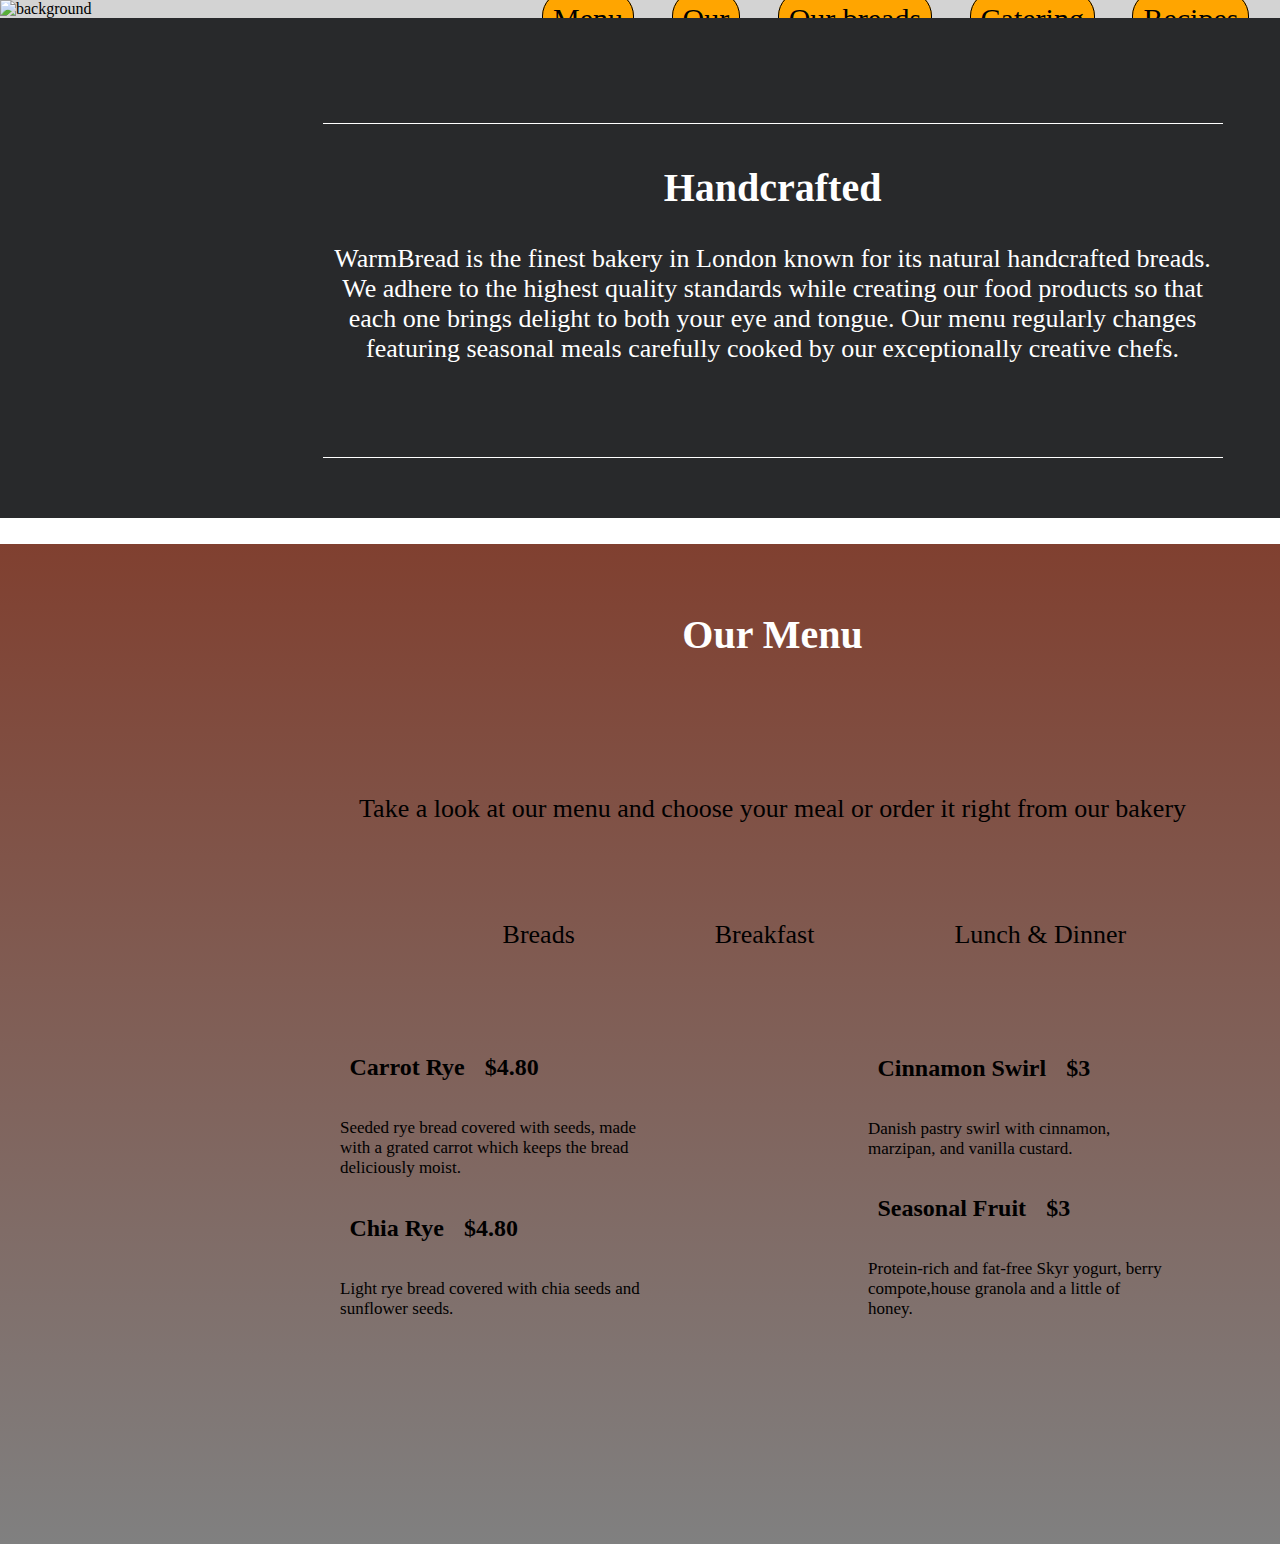
==== index.html @ 3a72ca21 "Add files via upload" ====
<!DOCTYPE html>
<html lang="en">

<head>
	<meta charset="UTF-8">
	<meta name="viewport" content="width=device-width, initial-scale=1.0">
	<link rel="stylesheet" href="css/style.css">
	<title>Интернет-магазин</title>
</head>

<body>
	<header class="header">
		<img src="img/kitchen.jpg" alt="background">
		<nav class="main-menu">
			<div class="block-logo">
				<img src="img/bread.png" alt="logo" class="logo">
				<h1>Bread</h1>
			</div>
			<ul>
				<li><a href="">Menu</a></li>
				<li><a href="">Our</a></li>
				<li><a href="">Our breads</a></li>
				<li><a href="">Catering</a></li>
				<li><a href="">Recipes</a></li>
				<li><a href="">Contact US</a></li>
			</ul>
		</nav>
		<div class="head">
			<p>We Are an Artisan Bakery</p>
			<p class="block-x">We are based in Bermondsey and supply independent cafes and restaurants across London.
			</p>
		</div>
	</header>
	<div class=content>
		<h1>Handcrafted</h1>
		<p>WarmBread is the finest bakery in London known for its natural handcrafted breads. We adhere to the highest
			quality standards while creating our food products so that each one brings delight to both your eye and
			tongue. Our menu regularly changes featuring seasonal meals carefully cooked by our exceptionally creative
			chefs.</p>
	</div>
	<div class="sale">
		<h1>Our Menu</h1>
		<p>Take a look at our menu and choose your meal or order it right from our bakery</p>
		<ul>
			<li>
				<div class="active">Breads</div>
			</li>
			<li>Breakfast</li>
			<li>Lunch & Dinner</li>
		</ul>
		<div class="price">
			<div class="block-1">
				<h2>Carrot Rye<span>$4.80</span></h2>
				<p>Seeded rye bread covered with seeds, made with a grated carrot which keeps the bread deliciously
					moist.</p>
			</div>
			<div class=block-1>
				<h2>Chia Rye<span>$4.80</span></h2>
				<p>Light rye bread covered with chia seeds and sunflower seeds.</p>
			</div>
			<div class="block-2">
				<h2>Cinnamon Swirl<span>$3</span></h2>
				<p>Danish pastry swirl with cinnamon, marzipan, and vanilla custard.</p>
			</div>
			<div class=block-2>
				<h2>Seasonal Fruit<span>$3</span></h2>
				<p>Protein-rich and fat-free Skyr yogurt, berry compote,house granola and a little of honey.</p>
			</div>
		</div>
	</div>


</body>

</html>
---- css/style.css ----
body {
	margin: 0px;
}

.header {
	background-color: lightgray;
	position: relative;
}

.main-menu ul {
	list-style: none;
	margin: auto;
	position: absolute;
	padding: 0;
	margin: 0;
	top: 10%;
	right: 0;
	width: 100%;
	left: 40%;
	height: 400px;
	bottom: 50%;
	font-size: 30px;
}

.main-menu ul li {
	display: inline;
	margin-left: 30px;
}

a {
	border-radius: 25px;
	border: 1px solid black;
	text-decoration: none;
	color: black;
	padding: 10px;
	background-color: orange;
}

a:hover {
	background-color: white;
	color: black;
	transition-duration: 0.2s;
	transition-delay: 0.2s;
}

img .header {
	position: absolute;
	width: 100%;
	right: 0%;
}

.logo {
	position: absolute;
	right: 0;
	top: 4%;
	left: 5%;
	bottom: 0;
	width: 150px;
	height: 150px;
}

.header h1 {
	position: absolute;
	right: 0;
	top: 5%;
	left: 20%;
	bottom: 0;
	font-size: 50px;
	color: black;
}

.head {
	position: absolute;
	right: 0;
	top: 25%;
	left: 28%;
	bottom: 0;
	font-size: 100px;
	width: 800px;
	text-align: center;
}

.block-x {
	position: absolute;
	right: 0;
	top: 50%;
	left: 0%;
	bottom: 0;
	font-size: 40px;
	width: 800px;
	text-align: center;
}

.content {
	position: relative;
	background-color: #28292B;
	width: 105%;
	height: 500px;
	color: white;

}

.content p {
	position: absolute;
	width: 900px;
	left: 24%;
	top: 40%;
	text-align: center;
	font-size: 26px;
	visibility: unset;
}

.content h1 {
	position: absolute;
	width: 900px;
	left: 24%;
	top: 9%;
	right: 0;
	bottom: 0;
	text-align: center;
	font-size: 40px;
	color: white;
	border: 1px solid white;
	border-left: none;
	border-right: none;
	padding: 40px 0;
	margin: 60px 0;
}

.sale {
	position: relative;
	background-color: #cccccc;
	background-image: linear-gradient(#804030, #808080);
	width: 105%;
	height: 1000px;
}

.sale h1 {
	position: absolute;
	width: 900px;
	left: 24%;
	top: 0;
	right: 0;
	bottom: 0;
	text-align: center;
	font-size: 40px;
	color: white;
	padding: 40px 0;
}

.sale p {
	position: relative;
	width: 900px;
	left: 24%;
	top: 25%;
	text-align: center;
	font-size: 26px;
	visibility: unset;
}

.sale ul {
	position: relative;
	margin: 0 110px;
	left: 24%;
	top: 25%;
	text-align: center;
	display: inline-flex;
	font-size: 26px;
	list-style: none;
	padding: 0;
}

.sale ul li {
	display: inline;
	margin: 70px;
}

.price {
	display: block;
	position: absolute;
	width: 440px;
	top: 49%;
	left: 26%;
	right: 0;
	bottom: 0;
}

li .active:hover~.price {
	display: block;
}

.price h2 {
	font-size: 24px;
	text-align: justify;
	display: inline-flex;
	width: 500px;
}

.price p {
	font-size: 17px;
	width: 300px;
	margin-left: -115px;
	top: 0;
	text-align: left;
}

span {
	margin-left: 20px;
}

.block-2 {
	position: relative;
	top: -59%;
	left: 120%;
}
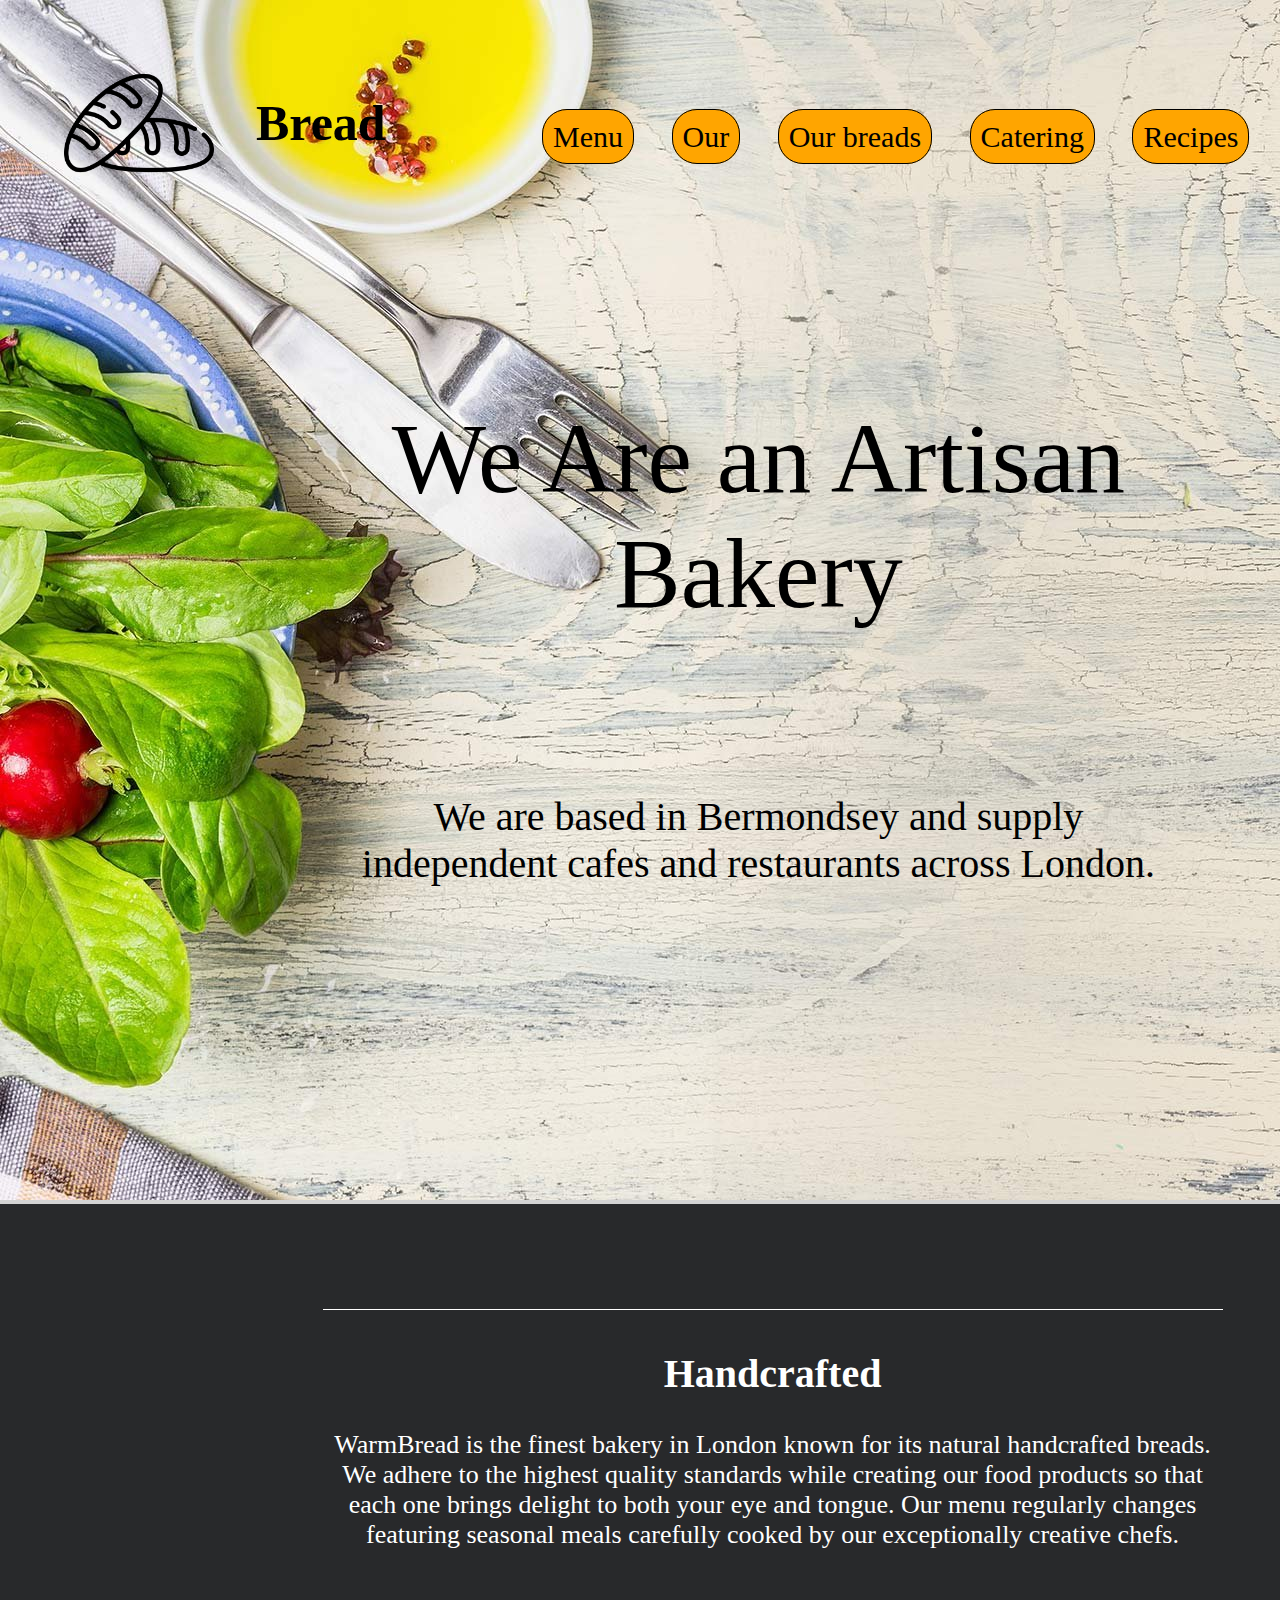
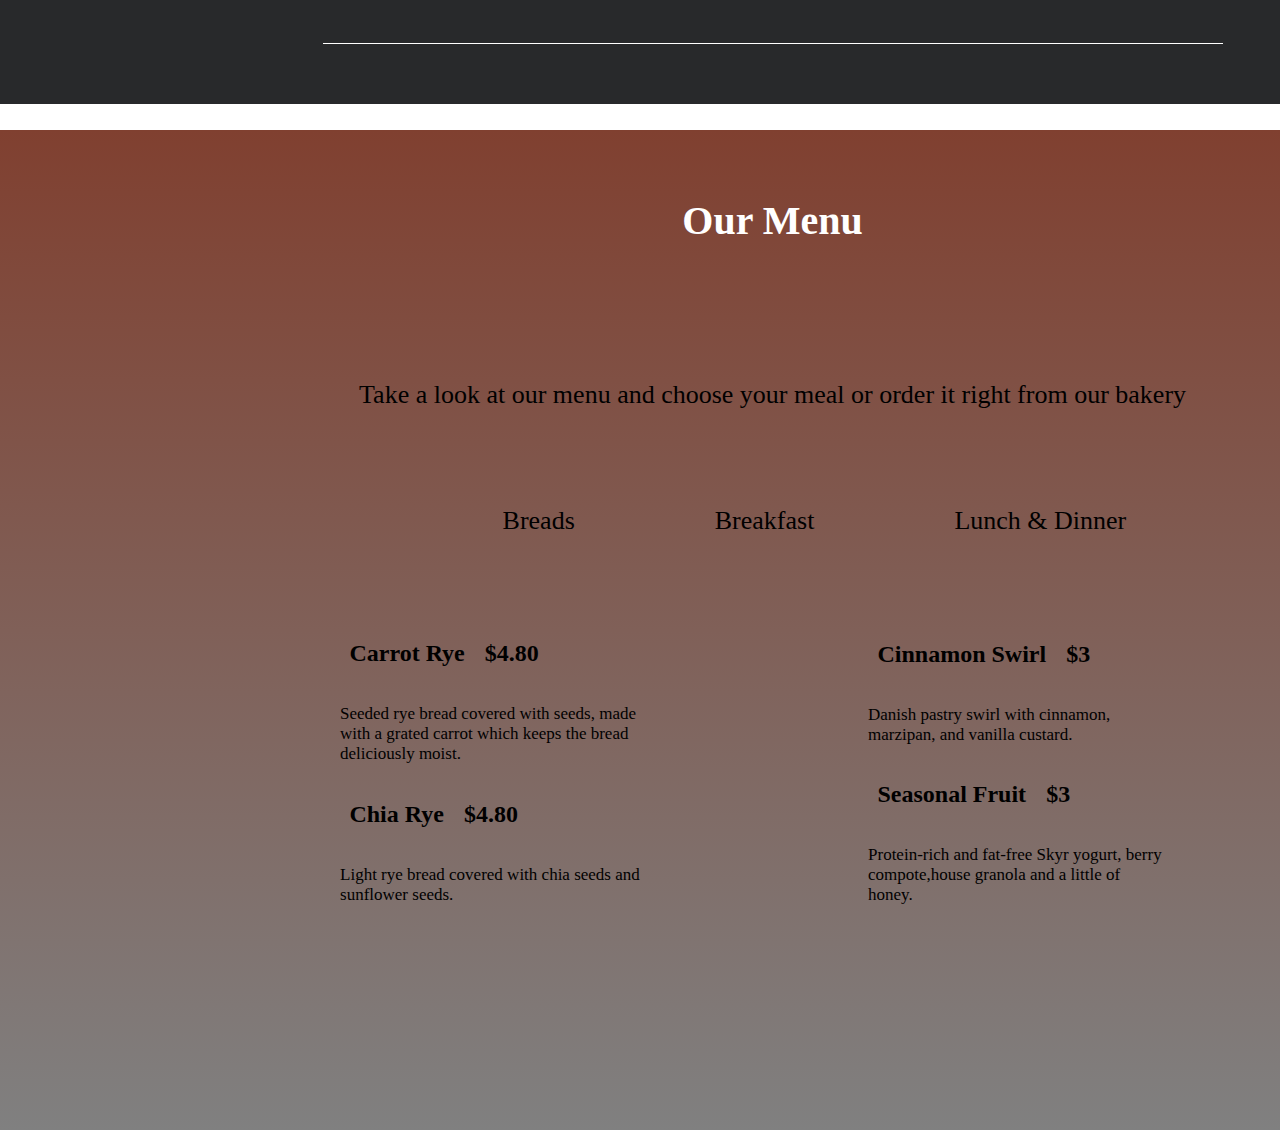
==== commit 4b830def: "Update index.html" ====
--- a/index.html
+++ b/index.html
@@ -10,7 +10,7 @@
 
 <body>
 	<header class="header">
-		<img src="img/kitchen.jpg" alt="background">
+		<img src="img/Kitchen.jpg" alt="background">
 		<nav class="main-menu">
 			<div class="block-logo">
 				<img src="img/bread.png" alt="logo" class="logo">
@@ -72,4 +72,4 @@
 
 </body>
 
-</html>+</html>
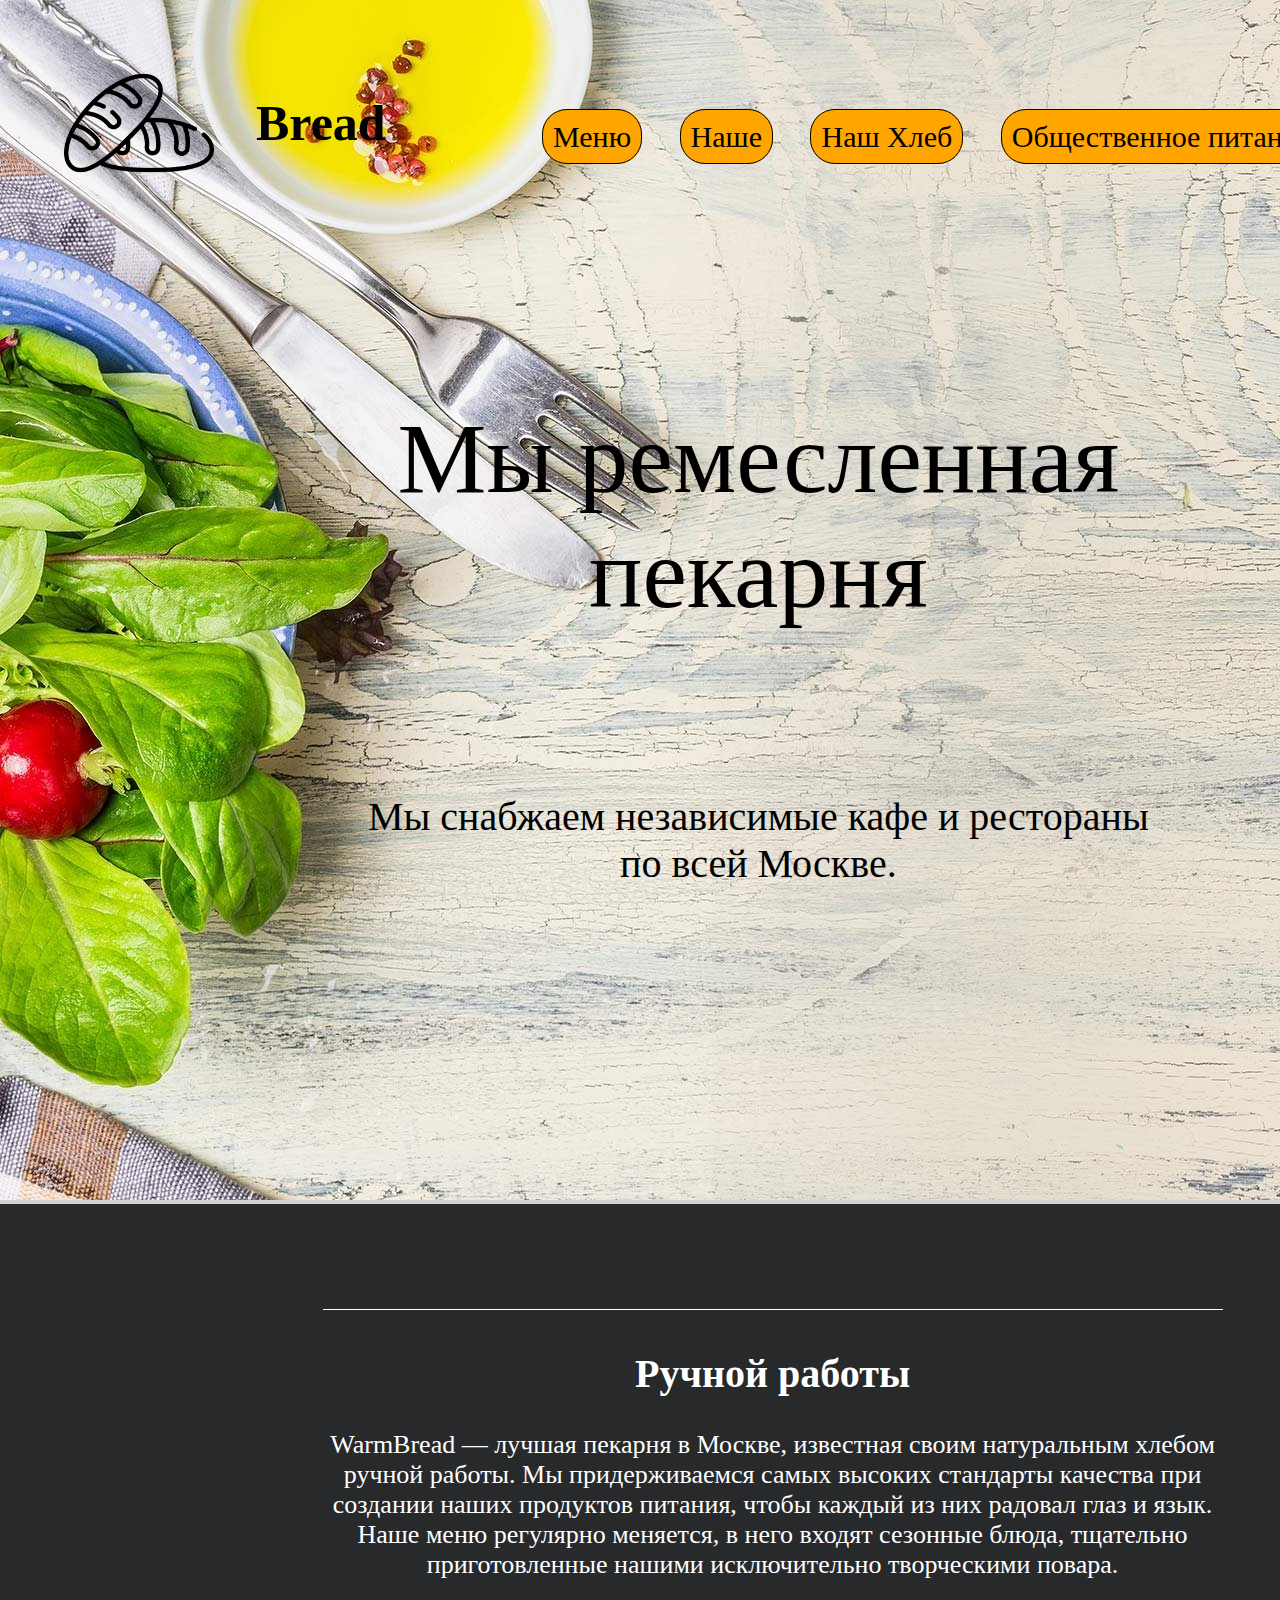
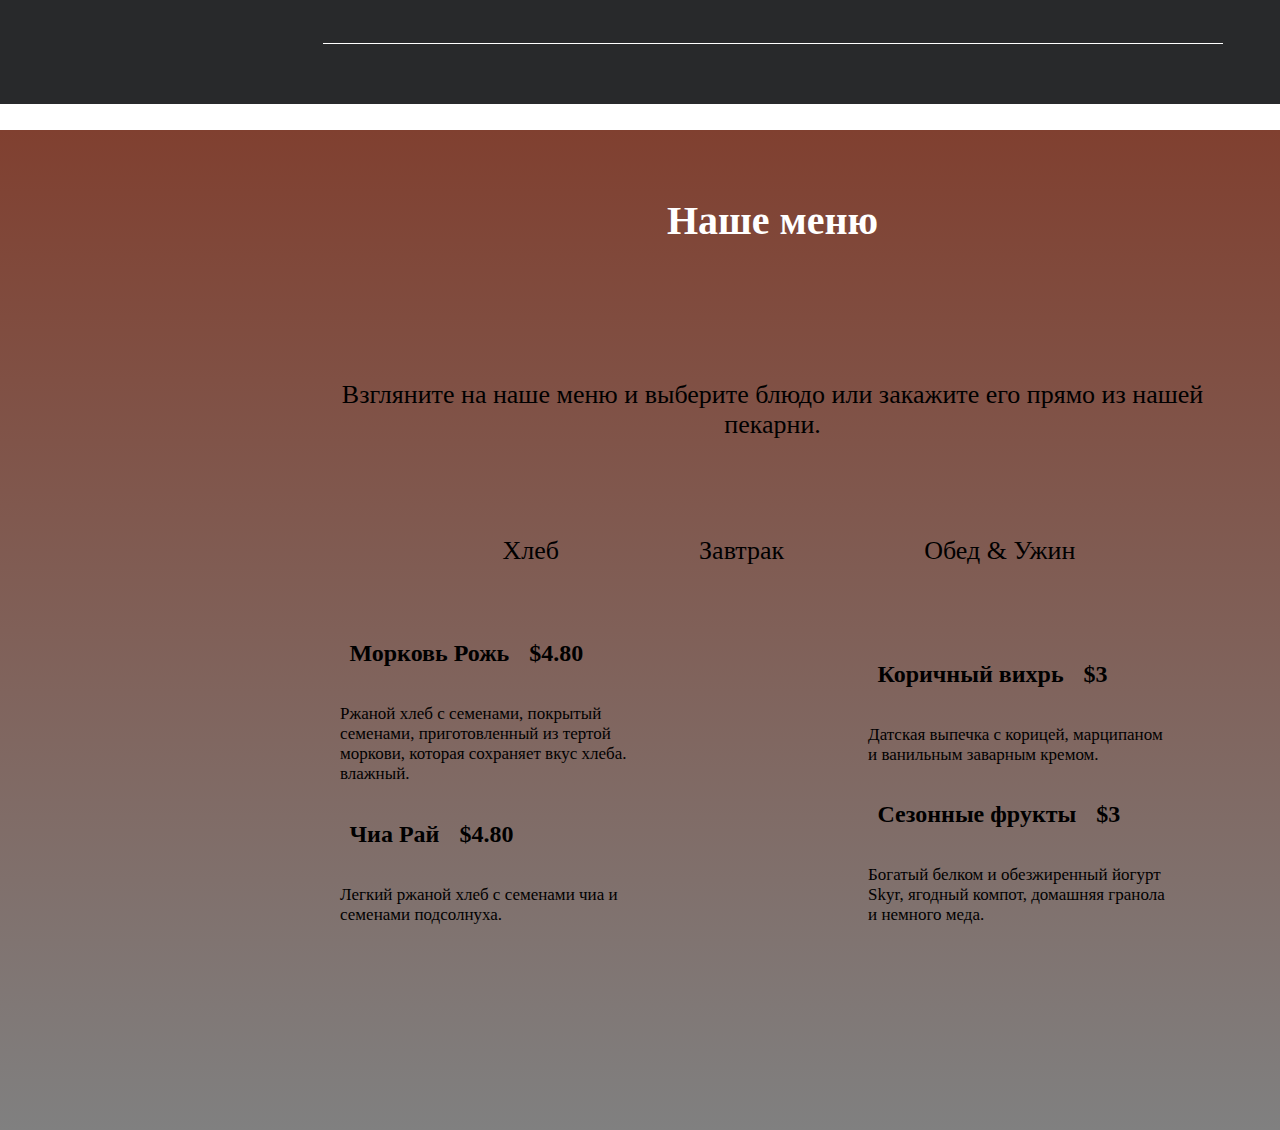
==== commit 4fc4eff9: "Update index.html" ====
--- a/index.html
+++ b/index.html
@@ -17,54 +17,54 @@
 				<h1>Bread</h1>
 			</div>
 			<ul>
-				<li><a href="">Menu</a></li>
-				<li><a href="">Our</a></li>
-				<li><a href="">Our breads</a></li>
-				<li><a href="">Catering</a></li>
-				<li><a href="">Recipes</a></li>
-				<li><a href="">Contact US</a></li>
+				<li><a href="">Меню</a></li>
+				<li><a href="">Наше</a></li>
+				<li><a href="">Наш Хлеб</a></li>
+				<li><a href="">Общественное питание</a></li>
+				<li><a href="">Рецепты</a></li>
+				<li><a href="">Связь с нами</a></li>
 			</ul>
 		</nav>
 		<div class="head">
-			<p>We Are an Artisan Bakery</p>
-			<p class="block-x">We are based in Bermondsey and supply independent cafes and restaurants across London.
+			<p>Мы ремесленная пекарня</p>
+			<p class="block-x">Мы снабжаем независимые кафе и рестораны по всей Москве.
 			</p>
 		</div>
 	</header>
 	<div class=content>
-		<h1>Handcrafted</h1>
-		<p>WarmBread is the finest bakery in London known for its natural handcrafted breads. We adhere to the highest
-			quality standards while creating our food products so that each one brings delight to both your eye and
-			tongue. Our menu regularly changes featuring seasonal meals carefully cooked by our exceptionally creative
-			chefs.</p>
+		<h1>Ручной работы</h1>
+		<p>WarmBread — лучшая пекарня в Москве, известная своим натуральным хлебом ручной работы. Мы придерживаемся самых высоких
+стандарты качества при создании наших продуктов питания, чтобы каждый из них радовал глаз и
+язык. Наше меню регулярно меняется, в него входят сезонные блюда, тщательно приготовленные нашими исключительно творческими
+повара.</p>
 	</div>
 	<div class="sale">
-		<h1>Our Menu</h1>
-		<p>Take a look at our menu and choose your meal or order it right from our bakery</p>
+		<h1>Наше меню</h1>
+		<p>Взгляните на наше меню и выберите блюдо или закажите его прямо из нашей пекарни.</p>
 		<ul>
 			<li>
-				<div class="active">Breads</div>
+				<div class="active">Хлеб</div>
 			</li>
-			<li>Breakfast</li>
-			<li>Lunch & Dinner</li>
+			<li>Завтрак</li>
+			<li>Обед & Ужин</li>
 		</ul>
 		<div class="price">
 			<div class="block-1">
-				<h2>Carrot Rye<span>$4.80</span></h2>
-				<p>Seeded rye bread covered with seeds, made with a grated carrot which keeps the bread deliciously
-					moist.</p>
+				<h2>Морковь Рожь<span>$4.80</span></h2>
+				<p>Ржаной хлеб с семенами, покрытый семенами, приготовленный из тертой моркови, которая сохраняет вкус хлеба.
+влажный.</p>
 			</div>
 			<div class=block-1>
-				<h2>Chia Rye<span>$4.80</span></h2>
-				<p>Light rye bread covered with chia seeds and sunflower seeds.</p>
+				<h2>Чиа Рай<span>$4.80</span></h2>
+				<p>Легкий ржаной хлеб с семенами чиа и семенами подсолнуха.</p>
 			</div>
 			<div class="block-2">
-				<h2>Cinnamon Swirl<span>$3</span></h2>
-				<p>Danish pastry swirl with cinnamon, marzipan, and vanilla custard.</p>
+				<h2>Коричный вихрь<span>$3</span></h2>
+				<p>Датская выпечка с корицей, марципаном и ванильным заварным кремом.</p>
 			</div>
 			<div class=block-2>
-				<h2>Seasonal Fruit<span>$3</span></h2>
-				<p>Protein-rich and fat-free Skyr yogurt, berry compote,house granola and a little of honey.</p>
+				<h2>Сезонные фрукты<span>$3</span></h2>
+				<p>Богатый белком и обезжиренный йогурт Skyr, ягодный компот, домашняя гранола и немного меда.</p>
 			</div>
 		</div>
 	</div>
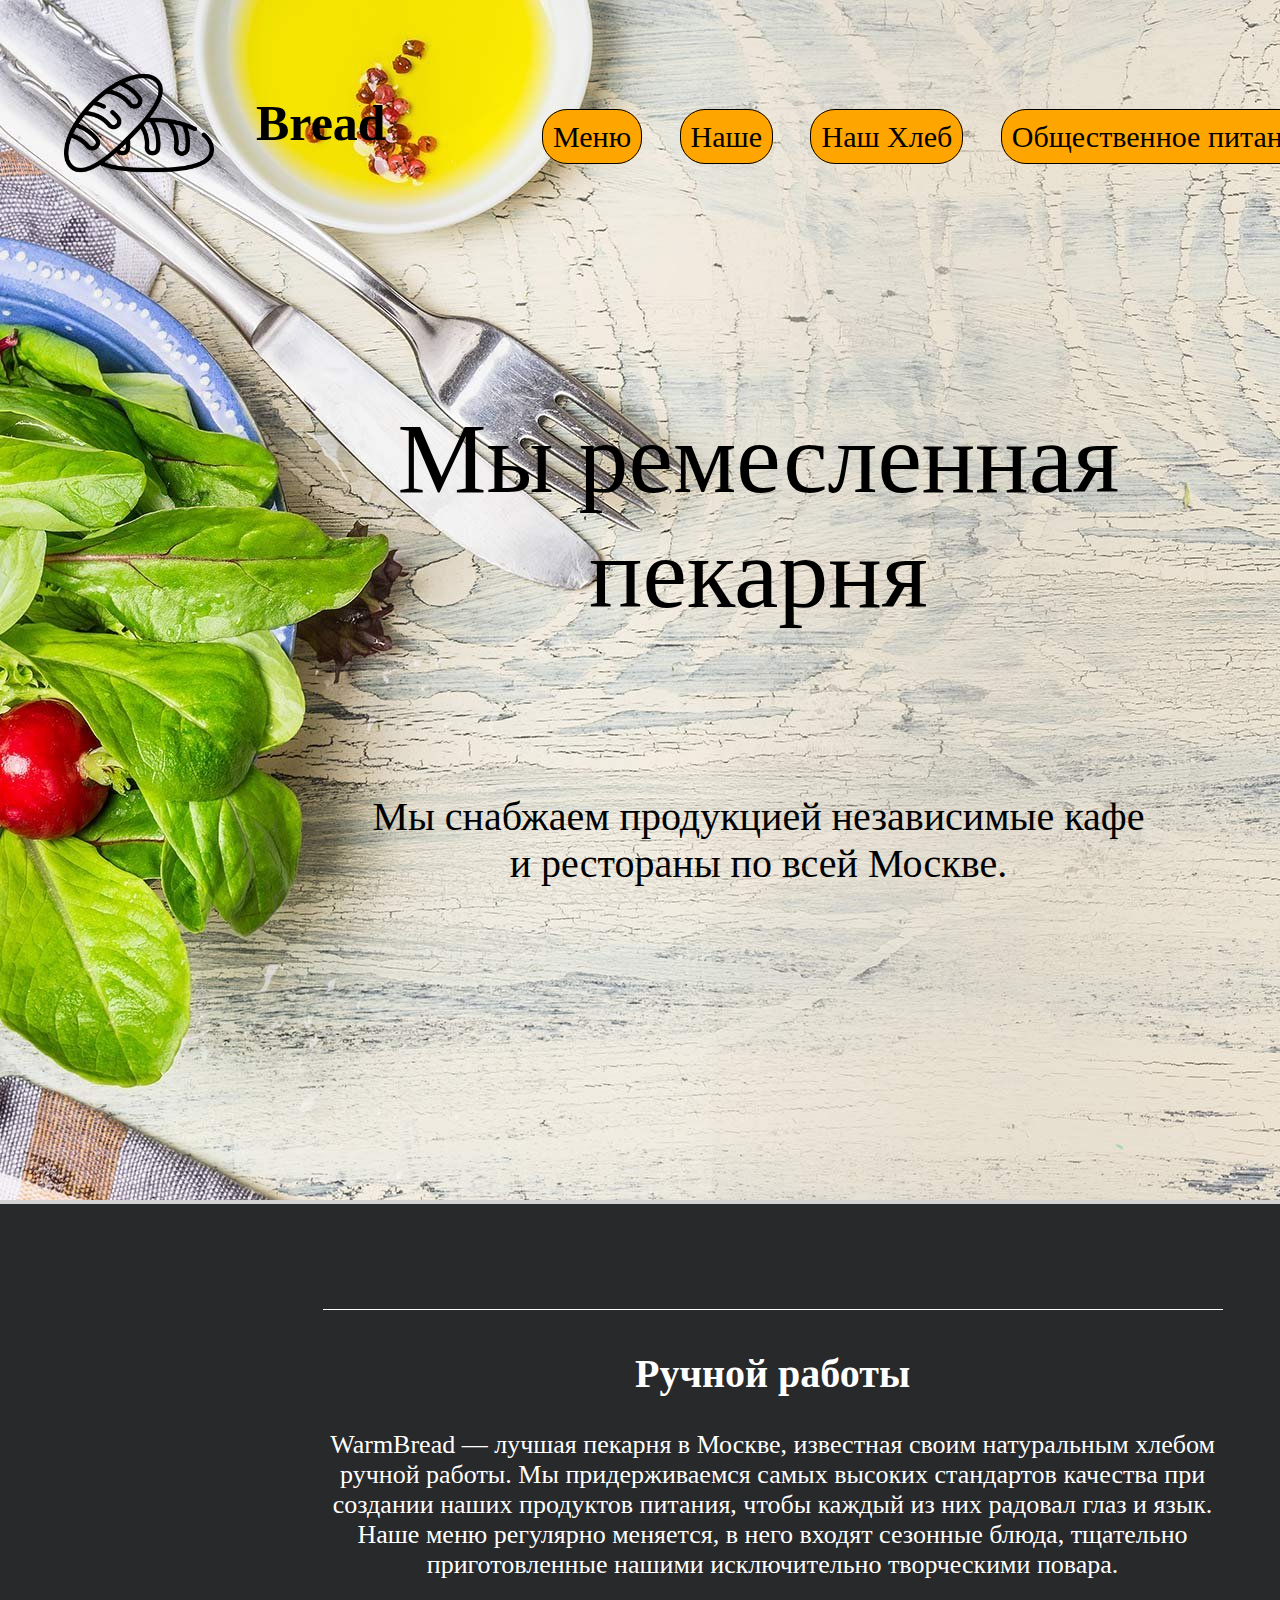
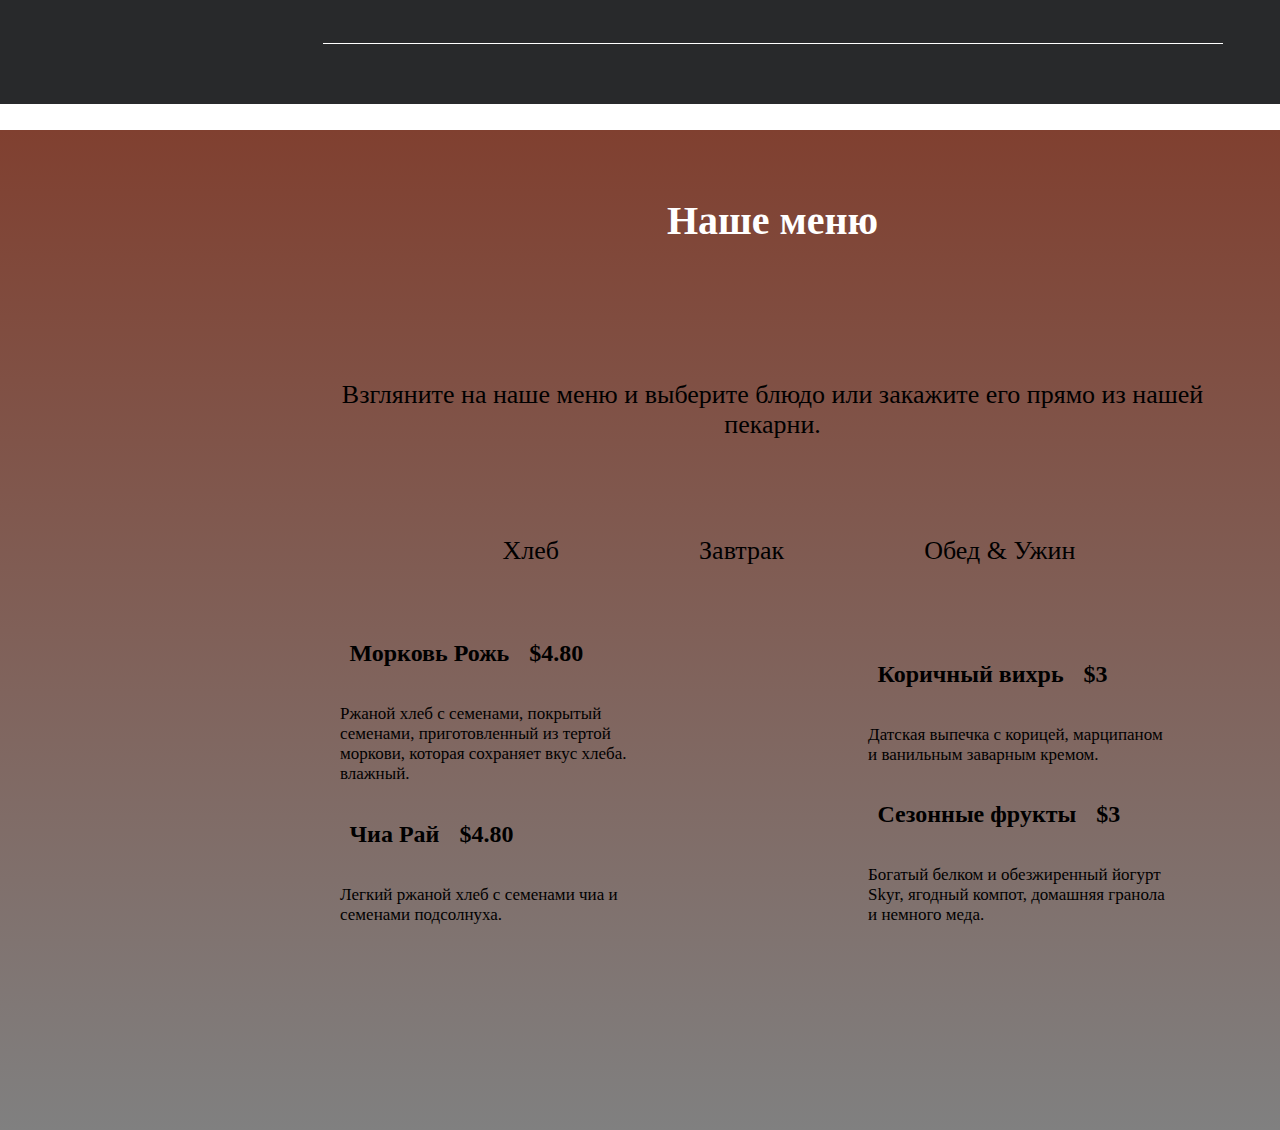
==== commit 4faed126: "Update index.html" ====
--- a/index.html
+++ b/index.html
@@ -27,14 +27,14 @@
 		</nav>
 		<div class="head">
 			<p>Мы ремесленная пекарня</p>
-			<p class="block-x">Мы снабжаем независимые кафе и рестораны по всей Москве.
+			<p class="block-x">Мы снабжаем продукцией независимые кафе и рестораны по всей Москве.
 			</p>
 		</div>
 	</header>
 	<div class=content>
 		<h1>Ручной работы</h1>
 		<p>WarmBread — лучшая пекарня в Москве, известная своим натуральным хлебом ручной работы. Мы придерживаемся самых высоких
-стандарты качества при создании наших продуктов питания, чтобы каждый из них радовал глаз и
+стандартов качества при создании наших продуктов питания, чтобы каждый из них радовал глаз и
 язык. Наше меню регулярно меняется, в него входят сезонные блюда, тщательно приготовленные нашими исключительно творческими
 повара.</p>
 	</div>
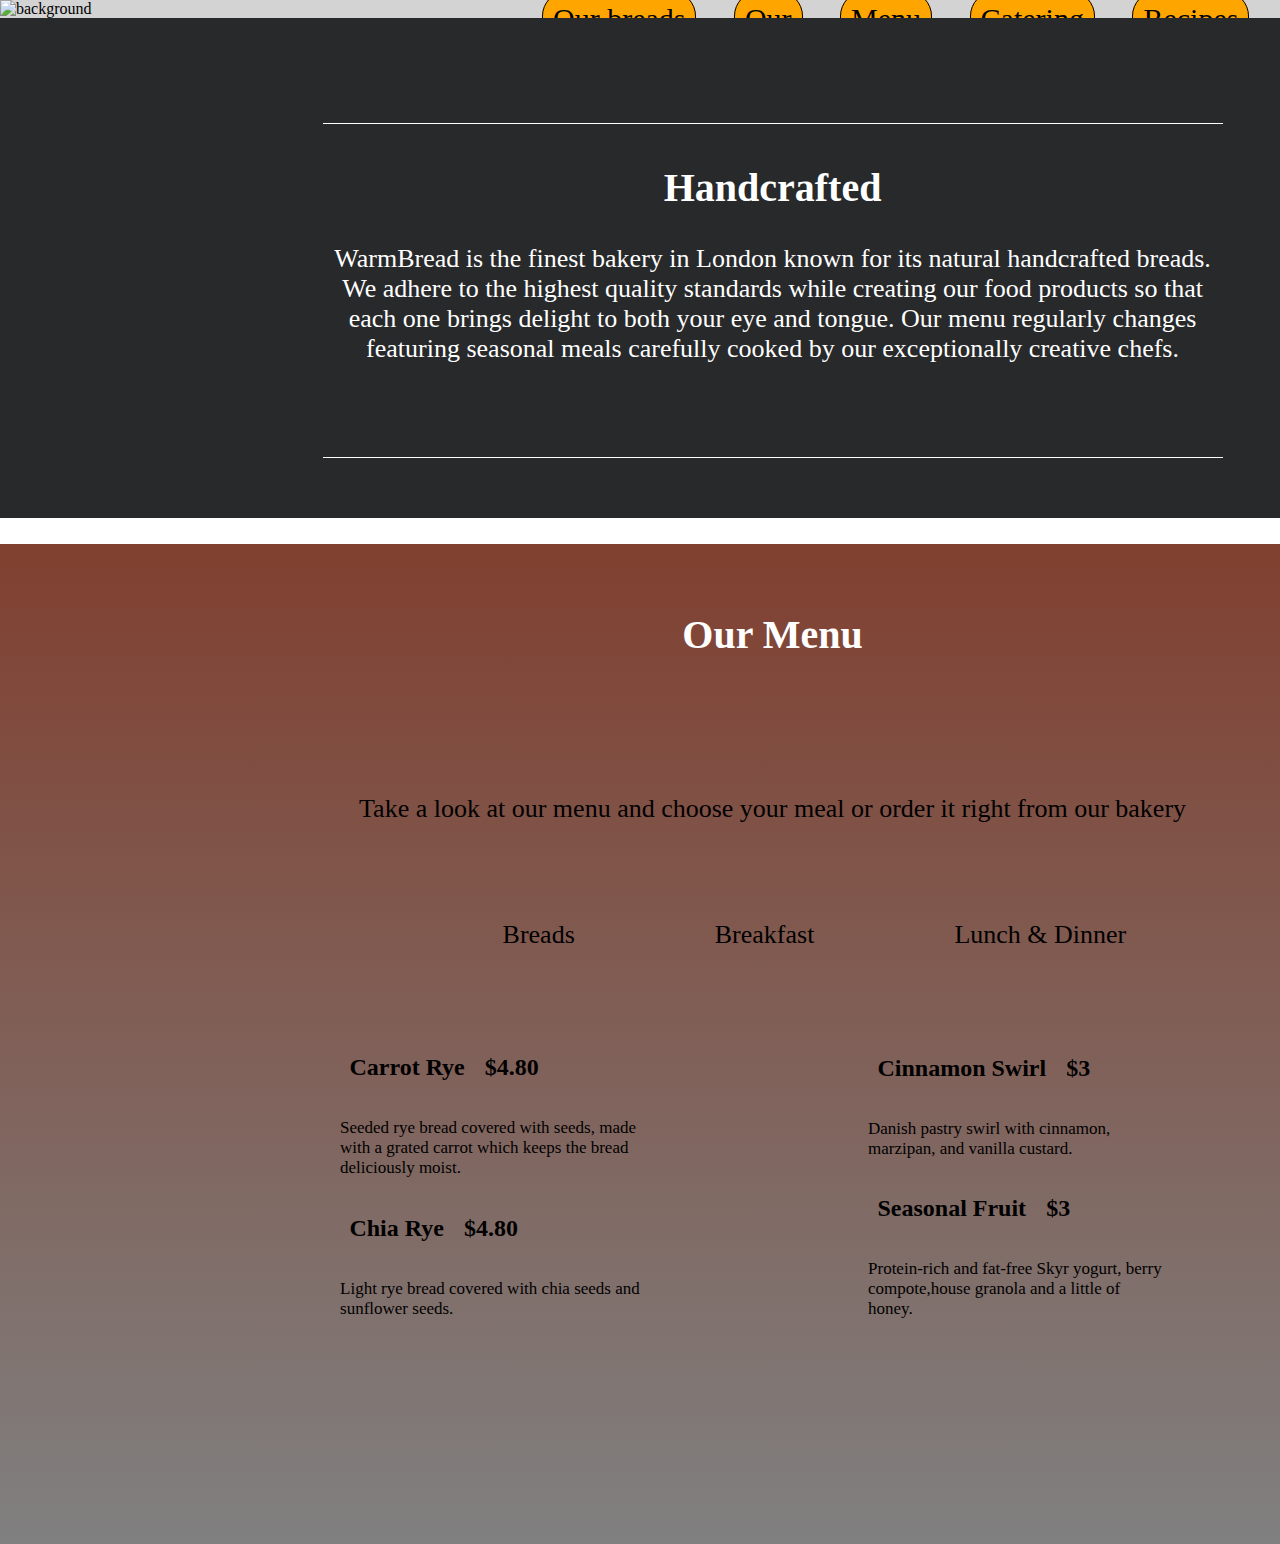
==== commit 9ca057d7: "Update index.html" ====
--- a/index.html
+++ b/index.html
@@ -10,61 +10,61 @@
 
 <body>
 	<header class="header">
-		<img src="img/Kitchen.jpg" alt="background">
+		<img class="head_img" src="img/kitchen.jpg" alt="background">
 		<nav class="main-menu">
 			<div class="block-logo">
 				<img src="img/bread.png" alt="logo" class="logo">
 				<h1>Bread</h1>
 			</div>
 			<ul>
-				<li><a href="">Меню</a></li>
-				<li><a href="">Наше</a></li>
-				<li><a href="">Наш Хлеб</a></li>
-				<li><a href="">Общественное питание</a></li>
-				<li><a href="">Рецепты</a></li>
-				<li><a href="">Связь с нами</a></li>
+				<li><a href="menu.html">Our breads</a></li>
+				<li><a href="">Our</a></li>
+				<li><a href="">Menu</a></li>
+				<li><a href="">Catering</a></li>
+				<li><a href="">Recipes</a></li>
+				<li><a href="">Contact US</a></li>
 			</ul>
 		</nav>
 		<div class="head">
-			<p>Мы ремесленная пекарня</p>
-			<p class="block-x">Мы снабжаем продукцией независимые кафе и рестораны по всей Москве.
+			<p>We Are an Artisan Bakery</p>
+			<p class="block-x">We are based in Bermondsey and supply independent cafes and restaurants across London.
 			</p>
 		</div>
 	</header>
 	<div class=content>
-		<h1>Ручной работы</h1>
-		<p>WarmBread — лучшая пекарня в Москве, известная своим натуральным хлебом ручной работы. Мы придерживаемся самых высоких
-стандартов качества при создании наших продуктов питания, чтобы каждый из них радовал глаз и
-язык. Наше меню регулярно меняется, в него входят сезонные блюда, тщательно приготовленные нашими исключительно творческими
-повара.</p>
+		<h1>Handcrafted</h1>
+		<p>WarmBread is the finest bakery in London known for its natural handcrafted breads. We adhere to the highest
+			quality standards while creating our food products so that each one brings delight to both your eye and
+			tongue. Our menu regularly changes featuring seasonal meals carefully cooked by our exceptionally creative
+			chefs.</p>
 	</div>
 	<div class="sale">
-		<h1>Наше меню</h1>
-		<p>Взгляните на наше меню и выберите блюдо или закажите его прямо из нашей пекарни.</p>
+		<h1>Our Menu</h1>
+		<p>Take a look at our menu and choose your meal or order it right from our bakery</p>
 		<ul>
 			<li>
-				<div class="active">Хлеб</div>
+				<div class="active">Breads</div>
 			</li>
-			<li>Завтрак</li>
-			<li>Обед & Ужин</li>
+			<li>Breakfast</li>
+			<li>Lunch & Dinner</li>
 		</ul>
 		<div class="price">
 			<div class="block-1">
-				<h2>Морковь Рожь<span>$4.80</span></h2>
-				<p>Ржаной хлеб с семенами, покрытый семенами, приготовленный из тертой моркови, которая сохраняет вкус хлеба.
-влажный.</p>
+				<h2>Carrot Rye<span>$4.80</span></h2>
+				<p>Seeded rye bread covered with seeds, made with a grated carrot which keeps the bread deliciously
+					moist.</p>
 			</div>
 			<div class=block-1>
-				<h2>Чиа Рай<span>$4.80</span></h2>
-				<p>Легкий ржаной хлеб с семенами чиа и семенами подсолнуха.</p>
+				<h2>Chia Rye<span>$4.80</span></h2>
+				<p>Light rye bread covered with chia seeds and sunflower seeds.</p>
 			</div>
 			<div class="block-2">
-				<h2>Коричный вихрь<span>$3</span></h2>
-				<p>Датская выпечка с корицей, марципаном и ванильным заварным кремом.</p>
+				<h2>Cinnamon Swirl<span>$3</span></h2>
+				<p>Danish pastry swirl with cinnamon, marzipan, and vanilla custard.</p>
 			</div>
 			<div class=block-2>
-				<h2>Сезонные фрукты<span>$3</span></h2>
-				<p>Богатый белком и обезжиренный йогурт Skyr, ягодный компот, домашняя гранола и немного меда.</p>
+				<h2>Seasonal Fruit<span>$3</span></h2>
+				<p>Protein-rich and fat-free Skyr yogurt, berry compote,house granola and a little of honey.</p>
 			</div>
 		</div>
 	</div>
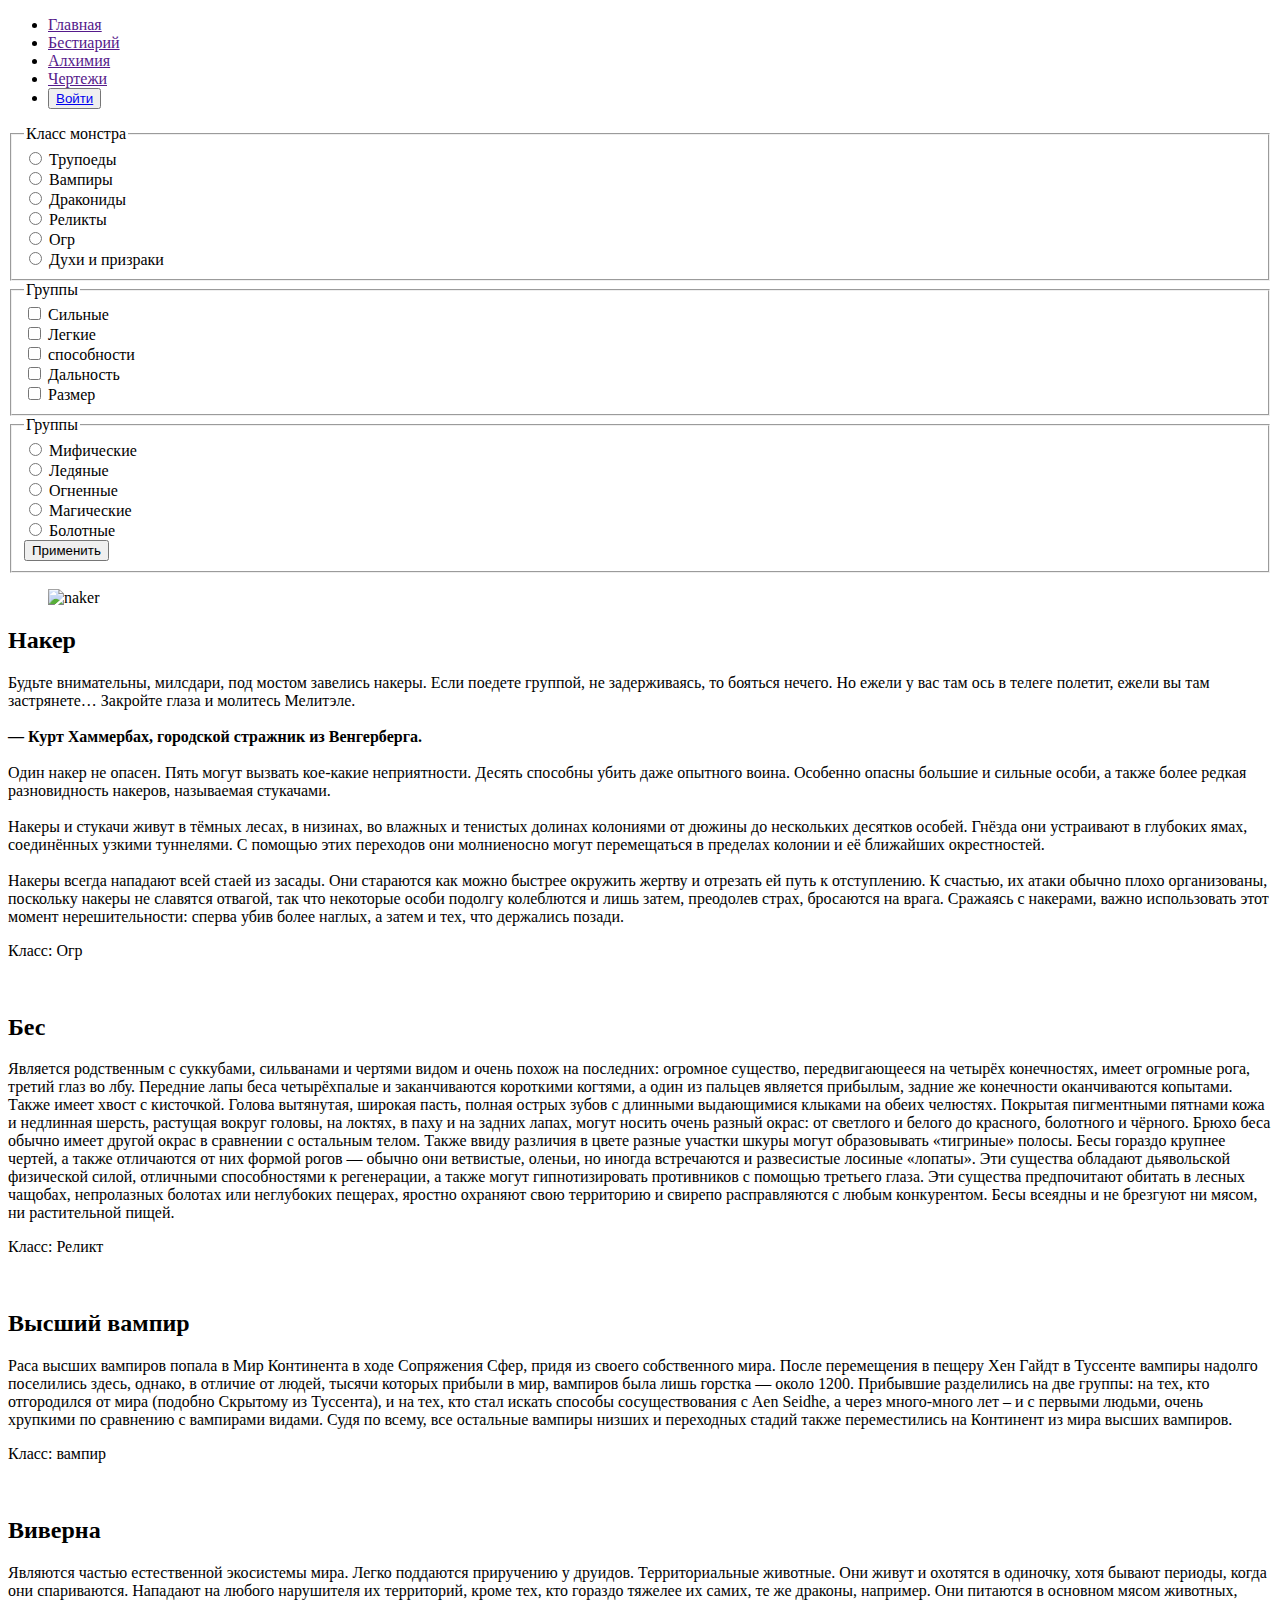
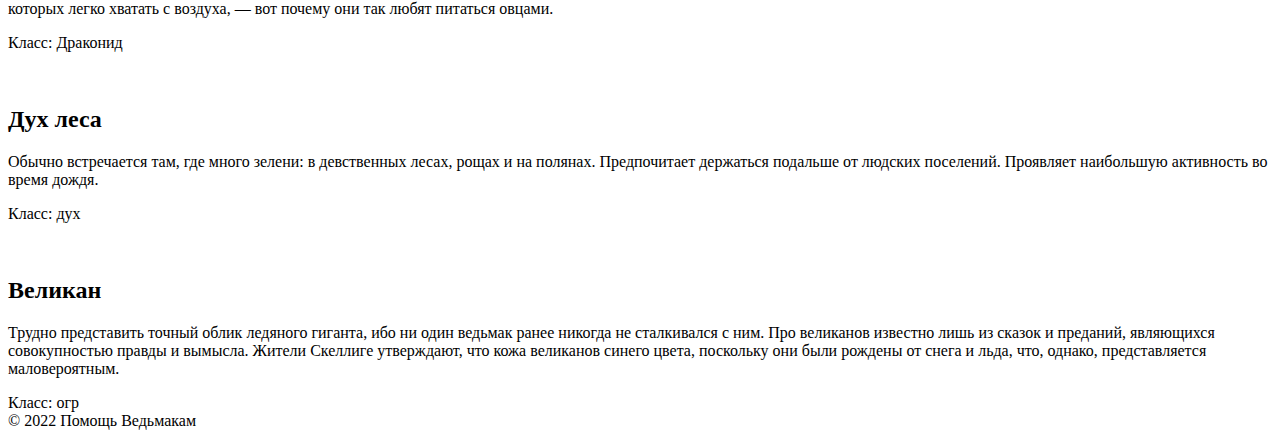
==== commit 9c367bdc: "Update index.html" ====
--- a/index.html
+++ b/index.html
@@ -2,74 +2,281 @@
 <html lang="en">
 
 <head>
-	<meta charset="UTF-8">
-	<meta name="viewport" content="width=device-width, initial-scale=1.0">
-	<link rel="stylesheet" href="css/style.css">
-	<title>Интернет-магазин</title>
+    <meta charset="UTF-8">
+    <meta name="viewport" content="width=device-width, initial-scale=1.0">
+    <title>Список</title>
+    <link rel="preconnect" href="https://fonts.googleapis.com">
+    <link rel="preconnect" href="https://fonts.gstatic.com" crossorigin>
+    <link href="https://fonts.googleapis.com/css2?family=Roboto:wght@400;700&display=swap" rel="stylesheet">
+    <link rel="stylesheet" href="style.css">
+    <link rel="stylesheet" href="print.css" media="print">
 </head>
 
 <body>
-	<header class="header">
-		<img class="head_img" src="img/kitchen.jpg" alt="background">
-		<nav class="main-menu">
-			<div class="block-logo">
-				<img src="img/bread.png" alt="logo" class="logo">
-				<h1>Bread</h1>
-			</div>
-			<ul>
-				<li><a href="menu.html">Our breads</a></li>
-				<li><a href="">Our</a></li>
-				<li><a href="">Menu</a></li>
-				<li><a href="">Catering</a></li>
-				<li><a href="">Recipes</a></li>
-				<li><a href="">Contact US</a></li>
-			</ul>
-		</nav>
-		<div class="head">
-			<p>We Are an Artisan Bakery</p>
-			<p class="block-x">We are based in Bermondsey and supply independent cafes and restaurants across London.
-			</p>
-		</div>
-	</header>
-	<div class=content>
-		<h1>Handcrafted</h1>
-		<p>WarmBread is the finest bakery in London known for its natural handcrafted breads. We adhere to the highest
-			quality standards while creating our food products so that each one brings delight to both your eye and
-			tongue. Our menu regularly changes featuring seasonal meals carefully cooked by our exceptionally creative
-			chefs.</p>
-	</div>
-	<div class="sale">
-		<h1>Our Menu</h1>
-		<p>Take a look at our menu and choose your meal or order it right from our bakery</p>
-		<ul>
-			<li>
-				<div class="active">Breads</div>
-			</li>
-			<li>Breakfast</li>
-			<li>Lunch & Dinner</li>
-		</ul>
-		<div class="price">
-			<div class="block-1">
-				<h2>Carrot Rye<span>$4.80</span></h2>
-				<p>Seeded rye bread covered with seeds, made with a grated carrot which keeps the bread deliciously
-					moist.</p>
-			</div>
-			<div class=block-1>
-				<h2>Chia Rye<span>$4.80</span></h2>
-				<p>Light rye bread covered with chia seeds and sunflower seeds.</p>
-			</div>
-			<div class="block-2">
-				<h2>Cinnamon Swirl<span>$3</span></h2>
-				<p>Danish pastry swirl with cinnamon, marzipan, and vanilla custard.</p>
-			</div>
-			<div class=block-2>
-				<h2>Seasonal Fruit<span>$3</span></h2>
-				<p>Protein-rich and fat-free Skyr yogurt, berry compote,house granola and a little of honey.</p>
-			</div>
-		</div>
-	</div>
-
-
+    <header class="header">
+        <div class="container clearfix">
+            <nav class="main-menu">
+                <ul>
+                    <li><a href="">Главная</a></li>
+                    <li><a href="">Бестиарий</a></li>
+                    <li><a href="">Алхимия</a></li>
+                    <li><a href="">Чертежи</a></li>
+                    <li><button class="button"><a href="form.html">Войти</a></button></li>
+                </ul>
+            </nav>
+        </div>
+
+    </header>
+
+    <main class="container">
+        <aside class="sidebar">
+            <form>
+                <fieldset>
+                    <legend>Класс монстра</legend>
+
+                    <div>
+                        <input type="radio" name="group" id="group1" value="group1">
+                        <label for="group1">Трупоеды</label>
+                    </div>
+
+                    <div>
+                        <input type="radio" name="group" id="group2" value="group2">
+                        <label for="group2">Вампиры</label>
+                    </div>
+
+                    <div>
+                        <input type="radio" name="group" id="group3" value="group3">
+                        <label for="group3">Дракониды</label>
+                    </div>
+
+                    <div>
+                        <input type="radio" name="group" id="group4" value="group4">
+                        <label for="group4">Реликты</label>
+                    </div>
+
+                    <div>
+                        <input type="radio" name="group" id="group5" value="group4">
+                        <label for="group4">Огр</label>
+                    </div>
+
+                    <div>
+                        <input type="radio" name="group" id="group6" value="group5">
+                        <label for="group5">Духи и призраки</label>
+                    </div>
+                </fieldset>
+
+                <fieldset>
+                    <legend>Группы</legend>
+
+                    <div>
+                        <input type="checkbox" value="manufacturer1" name="manufacturer" id="manufacturer1">
+                        <label for="manufacturer1">Сильные</label>
+                    </div>
+
+                    <div>
+                        <input type="checkbox" value="manufacturer2" name="manufacturer" id="manufacturer2">
+                        <label for="manufacturer2">Легкие</label>
+                    </div>
+
+                    <div>
+                        <input type="checkbox" value="manufacturer3" name="manufacturer" id="manufacturer3">
+                        <label for="manufacturer3">способности</label>
+                    </div>
+
+                    <div>
+                        <input type="checkbox" value="manufacturer4" name="manufacturer" id="manufacturer4">
+                        <label for="manufacturer4">Дальность</label>
+                    </div>
+
+                    <div>
+                        <input type="checkbox" value="manufacturer5" name="manufacturer" id="manufacturer5">
+                        <label for="manufacturer5">Размер</label>
+                    </div>
+                </fieldset>
+
+                <fieldset>
+                    <legend>Группы</legend>
+
+                    <div>
+                        <input type="radio" value="group1" name="group" id="grop1">
+                        <label for="group1">Мифические</label>
+                    </div>
+
+                    <div>
+                        <input type="radio" value="group2" name="group" id="grop2">
+                        <label for="group2">Ледяные</label>
+                    </div>
+
+                    <div>
+                        <input type="radio" value="group3" name="group" id="grop3">
+                        <label for="group3">Огненные</label>
+                    </div>
+
+                    <div>
+                        <input type="radio" value="group4" name="group" id="grop4">
+                        <label for="group4">Магические</label>
+                    </div>
+
+                    <div>
+                        <input type="radio" value="group5" name="group" id="grou5">
+                        <label for="group5">Болотные</label>
+                    </div>
+
+                    <button class="" type="submit">Применить</button>
+                </fieldset>
+            </form>
+        </aside>
+        <section class="column main-column">
+            <div class="columns">
+                <div class="column nested-column">
+                    <a class="article">
+                        <figure class="article-image">
+                            <img src="images/naker.png" alt="naker">
+                        </figure>
+                        <div class="article-body">
+                            <h2 class="article-title">Накер</h2>
+                            <p class="article-content">
+                                Будьте внимательны, милсдари, под мостом
+                                завелись накеры. Если поедете группой, не задерживаясь, то бояться нечего. Но ежели у
+                                вас там ось в телеге полетит, ежели вы там застрянете… Закройте глаза и молитесь
+                                Мелитэле.<br><br>
+                                <b>— Курт Хаммербах, городской стражник из Венгерберга.</b>
+                                <br><br>
+                                Один накер не опасен. Пять могут вызвать кое-какие неприятности. Десять способны убить
+                                даже опытного воина. Особенно опасны большие и сильные особи, а также более редкая
+                                разновидность накеров, называемая стукачами.<br><br>
+                                Накеры и стукачи живут в тёмных лесах, в низинах, во влажных и тенистых долинах
+                                колониями от дюжины до нескольких десятков особей. Гнёзда они устраивают в глубоких
+                                ямах, соединённых узкими туннелями. С помощью этих переходов они молниеносно могут
+                                перемещаться в пределах колонии и её ближайших окрестностей.<br><br>
+                                Накеры всегда нападают всей стаей из засады. Они стараются как можно быстрее окружить
+                                жертву и отрезать ей путь к отступлению. К счастью, их атаки обычно плохо организованы,
+                                поскольку накеры не славятся отвагой, так что некоторые особи подолгу колеблются и лишь
+                                затем, преодолев страх, бросаются на врага. Сражаясь с накерами, важно использовать этот
+                                момент нерешительности: сперва убив более наглых, а затем и тех, что держались позади.
+                            </p>
+                            <footer class="article-info">
+                                <span>Класс: Огр</span>
+                            </footer>
+                        </div>
+                    </a>
+                    <a class="article">
+                        <figure class="article-image">
+                            <img src="images/bes.png" alt="">
+                        </figure>
+                        <div class="article-body">
+                            <h2 class="article-title">Бес</h2>
+                            <p class="article-content">Является родственным с суккубами,
+                                сильванами и чертями видом и очень похож на последних: огромное существо,
+                                передвигающееся на четырёх конечностях, имеет огромные рога, третий глаз во лбу.
+                                Передние лапы беса четырёхпалые и заканчиваются короткими когтями, а один из пальцев
+                                является прибылым, задние же конечности оканчиваются копытами. Также имеет хвост с
+                                кисточкой.
+                                Голова вытянутая, широкая пасть, полная острых зубов с длинными выдающимися клыками на
+                                обеих
+                                челюстях. Покрытая пигментными пятнами кожа и недлинная шерсть, растущая вокруг головы,
+                                на локтях, в паху и на задних лапах, могут носить очень разный окрас: от светлого и
+                                белого
+                                до красного, болотного и чёрного. Брюхо беса обычно имеет другой окрас в сравнении с
+                                остальным
+                                телом. Также ввиду различия в цвете разные участки шкуры могут образовывать «тигриные»
+                                полосы.
+
+                                Бесы гораздо крупнее чертей, а также отличаются от них формой рогов —
+                                обычно они ветвистые, оленьи, но иногда встречаются и развесистые лосиные
+                                «лопаты». Эти существа обладают дьявольской физической силой, отличными
+                                способностями к регенерации, а также могут гипнотизировать противников с
+                                помощью третьего глаза. Эти существа предпочитают обитать в лесных чащобах,
+                                непролазных болотах или неглубоких пещерах, яростно охраняют свою территорию
+                                и свирепо расправляются с любым конкурентом. Бесы всеядны и не брезгуют ни мясом,
+                                ни растительной пищей.</p>
+                            <footer class="article-info">
+                                <span>Класс: Реликт</span>
+                            </footer>
+                        </div>
+                    </a>
+                </div>
+                <div class="column">
+                    <a class="article">
+                        <figure class="article-image">
+                            <img src="images/vamp.jpg" alt="">
+                        </figure>
+                        <div class="article-body">
+                            <h2 class="article-title">Высший вампир</h2>
+                            <p class="article-content">Раса высших вампиров попала в Мир Континента в ходе
+                                Сопряжения Сфер, придя из своего собственного мира. После перемещения в пещеру
+                                Хен Гайдт в Туссенте вампиры надолго поселились здесь, однако, в отличие от людей,
+                                тысячи которых прибыли в мир, вампиров была лишь горстка — около 1200. Прибывшие
+                                разделились на две группы: на тех, кто отгородился от мира (подобно Скрытому из
+                                Туссента),
+                                и на тех, кто стал искать способы сосуществования с Aen Seidhe, а через много-много лет
+                                –
+                                и с первыми людьми, очень хрупкими по сравнению с вампирами видами. Судя по всему,
+                                все остальные вампиры низших
+                                и переходных стадий также переместились на Континент из мира высших вампиров.</p>
+                            <footer class="article-info">
+                                <span>Класс: вампир</span>
+                            </footer>
+                        </div>
+                    </a>
+                    <a class="article">
+                        <figure class="article-image">
+                            <img src="images/viverna.png" alt="">
+                        </figure>
+                        <div class="article-body">
+                            <h2 class="article-title">Виверна</h2>
+                            <p class="article-content">Являются частью естественной экосистемы мира.
+                                Легко поддаются приручению у друидов. Территориальные животные. Они живут
+                                и охотятся в одиночку, хотя бывают периоды, когда они спариваются. Нападают
+                                на любого нарушителя их территорий, кроме тех, кто гораздо тяжелее их самих,
+                                те же драконы, например. Они питаются в основном мясом животных,
+                                которых легко хватать с воздуха, — вот почему они так любят питаться овцами.</p>
+                            <footer class="article-info">
+                                <span>Класс: Драконид</span>
+                            </footer>
+                        </div>
+                    </a>
+                    <a class="article">
+                        <figure class="article-image">
+                            <img src="images/les.png" alt="">
+                        </figure>
+                        <div class="article-body">
+                            <h2 class="article-title">Дух леса</h2>
+                            <p class="article-content">Обычно встречается там, где много зелени: в девственных лесах,
+                                рощах и на полянах.
+                                Предпочитает держаться подальше от людских поселений. Проявляет наибольшую активность во
+                                время дождя.</p>
+                            <footer class="article-info">
+                                <span>Класс: дух</span>
+                            </footer>
+                        </div>
+                    </a>
+                    <a class="article">
+                        <figure class="article-image">
+                            <img src="images/velikan.png" alt="">
+                        </figure>
+                        <div class="article-body">
+                            <h2 class="article-title">Великан</h2>
+                            <p class="article-content">Трудно представить точный облик ледяного гиганта,
+                                ибо ни один ведьмак ранее никогда не сталкивался с ним. Про великанов известно
+                                лишь из сказок и преданий, являющихся совокупностью правды и вымысла. Жители Скеллиге
+                                утверждают,
+                                что кожа великанов синего цвета, поскольку они были рождены от снега и льда,
+                                что, однако, представляется маловероятным.</p>
+                            <footer class="article-info">
+                                <span>Класс: огр </span>
+                            </footer>
+                        </div>
+                    </a>
+                </div>
+            </div>
+        </section>
+    </main>
+    <footer class="footer">
+        <div class="container">
+            &copy; 2022 Помощь Ведьмакам
+        </div>
+    </footer>
 </body>
 
 </html>
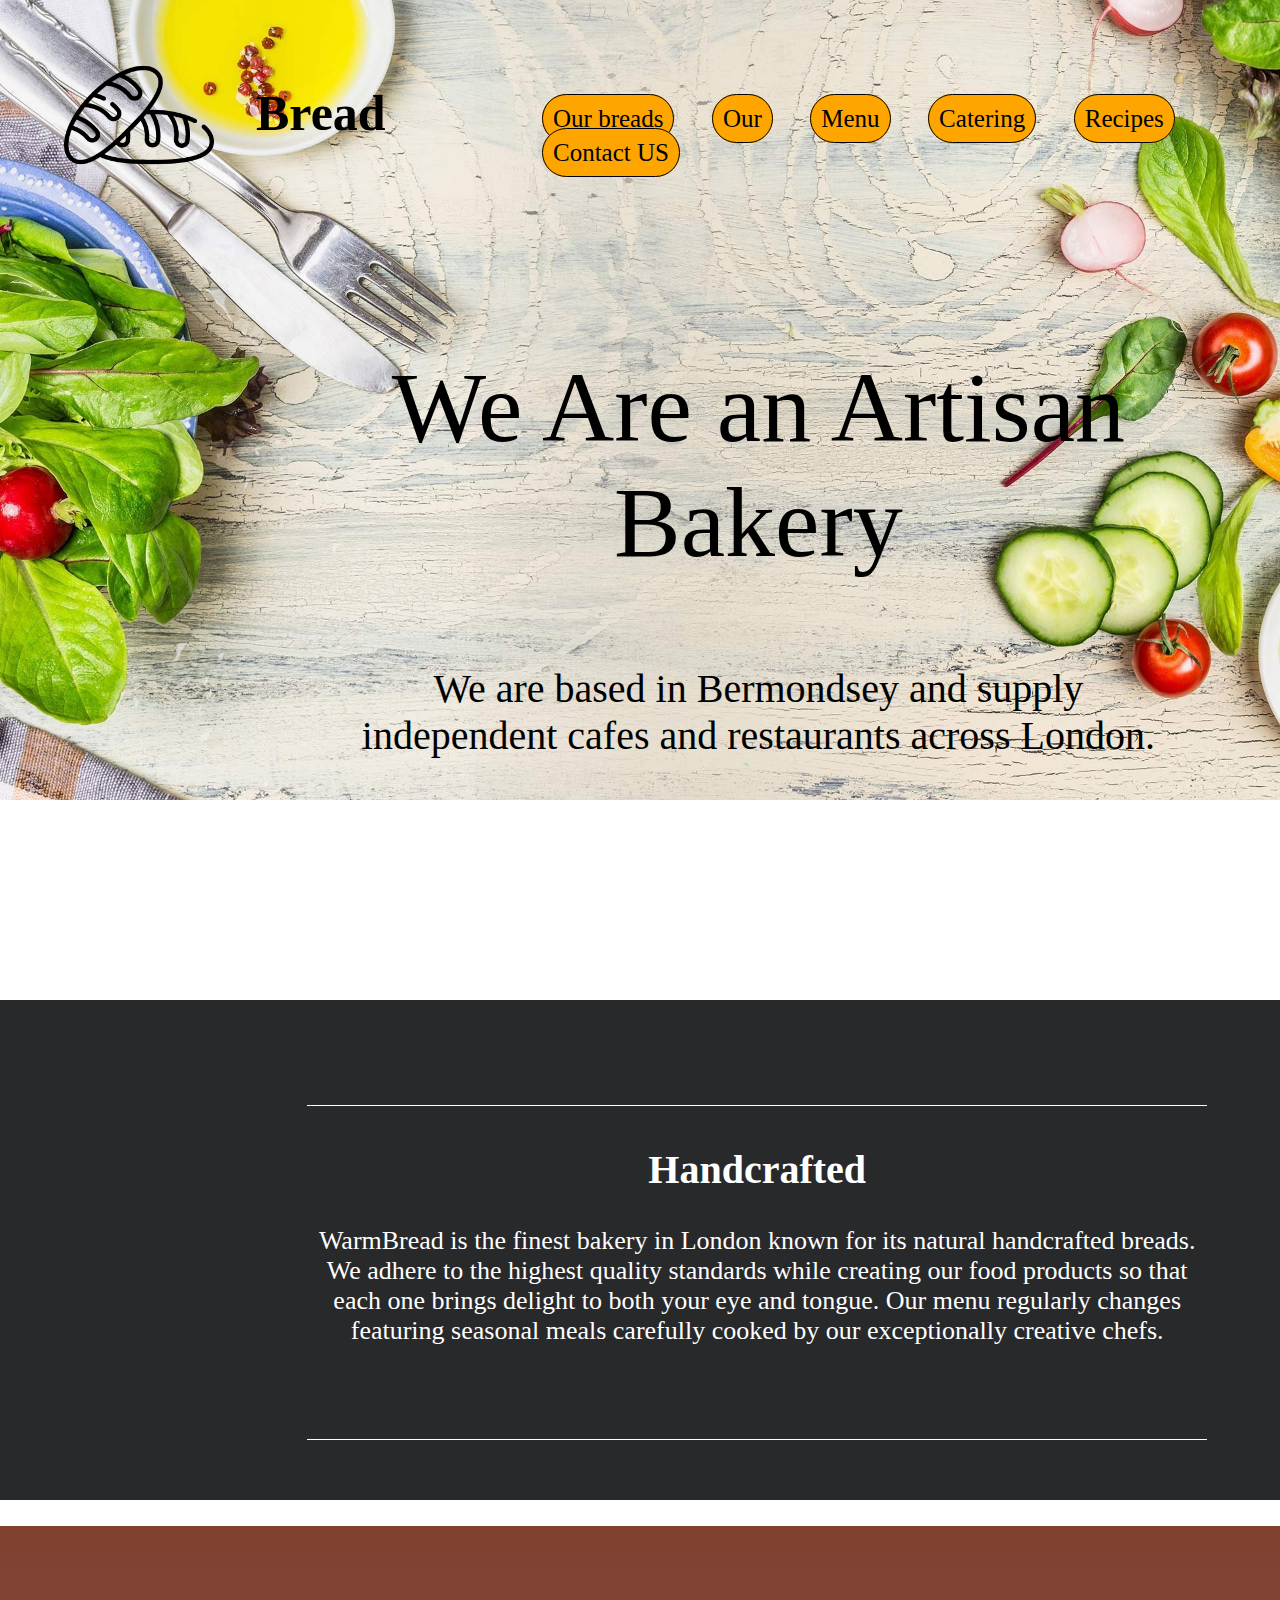
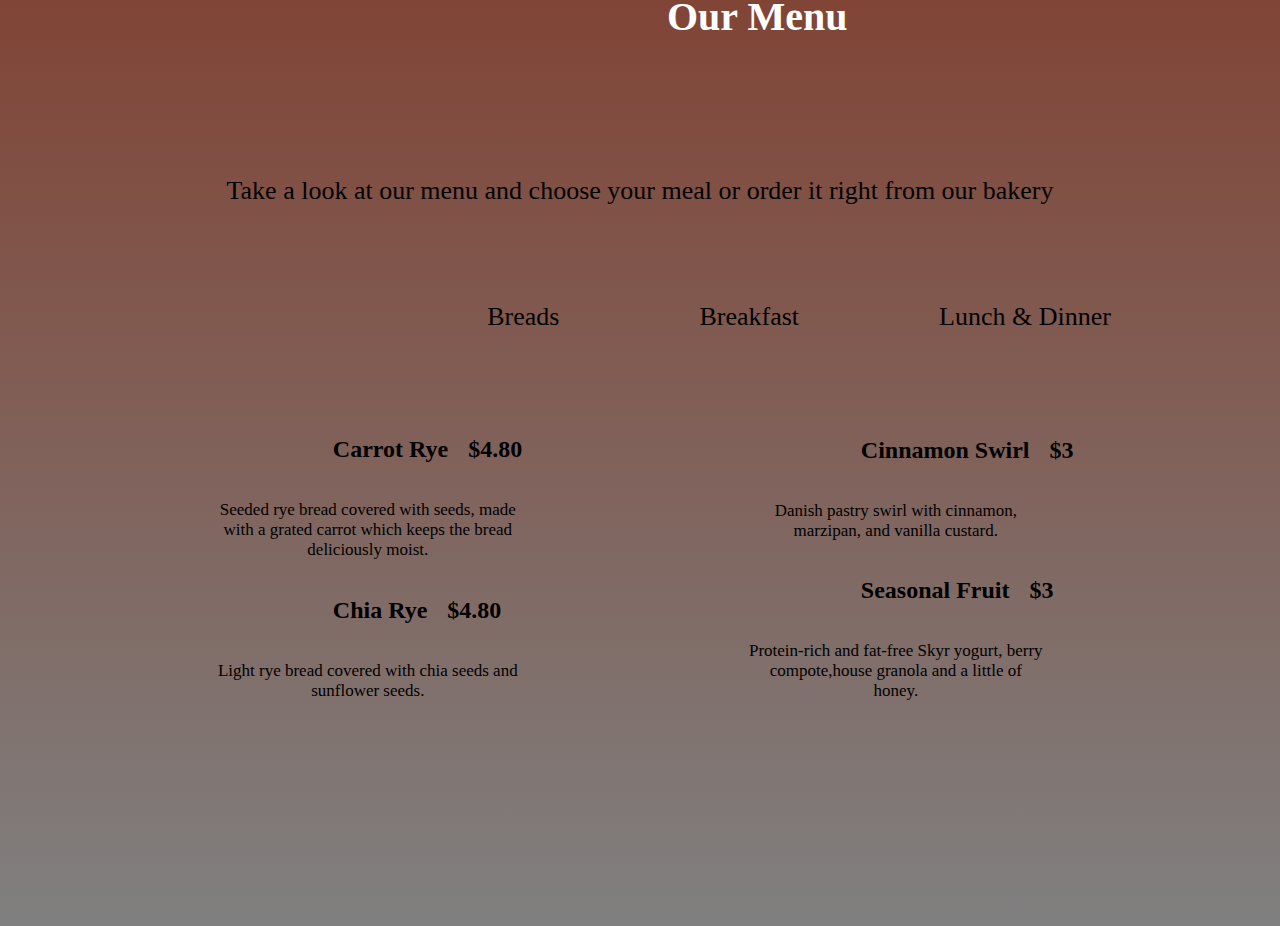
==== commit 688a95b2: "Update index.html" ====
--- a/index.html
+++ b/index.html
@@ -2,281 +2,75 @@
 <html lang="en">
 
 <head>
-    <meta charset="UTF-8">
-    <meta name="viewport" content="width=device-width, initial-scale=1.0">
-    <title>Список</title>
-    <link rel="preconnect" href="https://fonts.googleapis.com">
-    <link rel="preconnect" href="https://fonts.gstatic.com" crossorigin>
-    <link href="https://fonts.googleapis.com/css2?family=Roboto:wght@400;700&display=swap" rel="stylesheet">
-    <link rel="stylesheet" href="style.css">
-    <link rel="stylesheet" href="print.css" media="print">
+	<meta charset="UTF-8">
+	<meta name="viewport" content="width=device-width, initial-scale=1.0">
+	<link rel="stylesheet" href="css/style.css">
+	<link rel="stylesheet" href="css/print.css">
+	<title>Интернет-магазин</title>
 </head>
 
 <body>
-    <header class="header">
-        <div class="container clearfix">
-            <nav class="main-menu">
-                <ul>
-                    <li><a href="">Главная</a></li>
-                    <li><a href="">Бестиарий</a></li>
-                    <li><a href="">Алхимия</a></li>
-                    <li><a href="">Чертежи</a></li>
-                    <li><button class="button"><a href="form.html">Войти</a></button></li>
-                </ul>
-            </nav>
-        </div>
+	<header class="header">
+		<img class="head_img" src="img/kitchen.jpg" alt="background">
+		<nav class="main-menu">
+			<div class="block-logo">
+				<img src="img/bread.png" alt="logo" class="logo">
+				<h1>Bread</h1>
+			</div>
+			<ul>
+				<li><a href="menu.html">Our breads</a></li>
+				<li><a href="">Our</a></li>
+				<li><a href="">Menu</a></li>
+				<li><a href="">Catering</a></li>
+				<li><a href="">Recipes</a></li>
+				<li><a href="">Contact US</a></li>
+			</ul>
+		</nav>
+		<div class="head">
+			<p>We Are an Artisan Bakery</p>
+			<p class="block-x">We are based in Bermondsey and supply independent cafes and restaurants across London.
+			</p>
+		</div>
+	</header>
+	<div class=content>
+		<h1>Handcrafted</h1>
+		<p>WarmBread is the finest bakery in London known for its natural handcrafted breads. We adhere to the highest
+			quality standards while creating our food products so that each one brings delight to both your eye and
+			tongue. Our menu regularly changes featuring seasonal meals carefully cooked by our exceptionally creative
+			chefs.</p>
+	</div>
+	<div class="sale">
+		<h1>Our Menu</h1>
+		<p>Take a look at our menu and choose your meal or order it right from our bakery</p>
+		<ul>
+			<li>
+				<div class="active">Breads</div>
+			</li>
+			<li>Breakfast</li>
+			<li>Lunch & Dinner</li>
+		</ul>
+		<div class="price">
+			<div class="block-1">
+				<h2>Carrot Rye<span>$4.80</span></h2>
+				<p>Seeded rye bread covered with seeds, made with a grated carrot which keeps the bread deliciously
+					moist.</p>
+			</div>
+			<div class=block-1>
+				<h2>Chia Rye<span>$4.80</span></h2>
+				<p>Light rye bread covered with chia seeds and sunflower seeds.</p>
+			</div>
+			<div class="block-2">
+				<h2>Cinnamon Swirl<span>$3</span></h2>
+				<p>Danish pastry swirl with cinnamon, marzipan, and vanilla custard.</p>
+			</div>
+			<div class=block-2>
+				<h2>Seasonal Fruit<span>$3</span></h2>
+				<p>Protein-rich and fat-free Skyr yogurt, berry compote,house granola and a little of honey.</p>
+			</div>
+		</div>
+	</div>
 
-    </header>
 
-    <main class="container">
-        <aside class="sidebar">
-            <form>
-                <fieldset>
-                    <legend>Класс монстра</legend>
-
-                    <div>
-                        <input type="radio" name="group" id="group1" value="group1">
-                        <label for="group1">Трупоеды</label>
-                    </div>
-
-                    <div>
-                        <input type="radio" name="group" id="group2" value="group2">
-                        <label for="group2">Вампиры</label>
-                    </div>
-
-                    <div>
-                        <input type="radio" name="group" id="group3" value="group3">
-                        <label for="group3">Дракониды</label>
-                    </div>
-
-                    <div>
-                        <input type="radio" name="group" id="group4" value="group4">
-                        <label for="group4">Реликты</label>
-                    </div>
-
-                    <div>
-                        <input type="radio" name="group" id="group5" value="group4">
-                        <label for="group4">Огр</label>
-                    </div>
-
-                    <div>
-                        <input type="radio" name="group" id="group6" value="group5">
-                        <label for="group5">Духи и призраки</label>
-                    </div>
-                </fieldset>
-
-                <fieldset>
-                    <legend>Группы</legend>
-
-                    <div>
-                        <input type="checkbox" value="manufacturer1" name="manufacturer" id="manufacturer1">
-                        <label for="manufacturer1">Сильные</label>
-                    </div>
-
-                    <div>
-                        <input type="checkbox" value="manufacturer2" name="manufacturer" id="manufacturer2">
-                        <label for="manufacturer2">Легкие</label>
-                    </div>
-
-                    <div>
-                        <input type="checkbox" value="manufacturer3" name="manufacturer" id="manufacturer3">
-                        <label for="manufacturer3">способности</label>
-                    </div>
-
-                    <div>
-                        <input type="checkbox" value="manufacturer4" name="manufacturer" id="manufacturer4">
-                        <label for="manufacturer4">Дальность</label>
-                    </div>
-
-                    <div>
-                        <input type="checkbox" value="manufacturer5" name="manufacturer" id="manufacturer5">
-                        <label for="manufacturer5">Размер</label>
-                    </div>
-                </fieldset>
-
-                <fieldset>
-                    <legend>Группы</legend>
-
-                    <div>
-                        <input type="radio" value="group1" name="group" id="grop1">
-                        <label for="group1">Мифические</label>
-                    </div>
-
-                    <div>
-                        <input type="radio" value="group2" name="group" id="grop2">
-                        <label for="group2">Ледяные</label>
-                    </div>
-
-                    <div>
-                        <input type="radio" value="group3" name="group" id="grop3">
-                        <label for="group3">Огненные</label>
-                    </div>
-
-                    <div>
-                        <input type="radio" value="group4" name="group" id="grop4">
-                        <label for="group4">Магические</label>
-                    </div>
-
-                    <div>
-                        <input type="radio" value="group5" name="group" id="grou5">
-                        <label for="group5">Болотные</label>
-                    </div>
-
-                    <button class="" type="submit">Применить</button>
-                </fieldset>
-            </form>
-        </aside>
-        <section class="column main-column">
-            <div class="columns">
-                <div class="column nested-column">
-                    <a class="article">
-                        <figure class="article-image">
-                            <img src="images/naker.png" alt="naker">
-                        </figure>
-                        <div class="article-body">
-                            <h2 class="article-title">Накер</h2>
-                            <p class="article-content">
-                                Будьте внимательны, милсдари, под мостом
-                                завелись накеры. Если поедете группой, не задерживаясь, то бояться нечего. Но ежели у
-                                вас там ось в телеге полетит, ежели вы там застрянете… Закройте глаза и молитесь
-                                Мелитэле.<br><br>
-                                <b>— Курт Хаммербах, городской стражник из Венгерберга.</b>
-                                <br><br>
-                                Один накер не опасен. Пять могут вызвать кое-какие неприятности. Десять способны убить
-                                даже опытного воина. Особенно опасны большие и сильные особи, а также более редкая
-                                разновидность накеров, называемая стукачами.<br><br>
-                                Накеры и стукачи живут в тёмных лесах, в низинах, во влажных и тенистых долинах
-                                колониями от дюжины до нескольких десятков особей. Гнёзда они устраивают в глубоких
-                                ямах, соединённых узкими туннелями. С помощью этих переходов они молниеносно могут
-                                перемещаться в пределах колонии и её ближайших окрестностей.<br><br>
-                                Накеры всегда нападают всей стаей из засады. Они стараются как можно быстрее окружить
-                                жертву и отрезать ей путь к отступлению. К счастью, их атаки обычно плохо организованы,
-                                поскольку накеры не славятся отвагой, так что некоторые особи подолгу колеблются и лишь
-                                затем, преодолев страх, бросаются на врага. Сражаясь с накерами, важно использовать этот
-                                момент нерешительности: сперва убив более наглых, а затем и тех, что держались позади.
-                            </p>
-                            <footer class="article-info">
-                                <span>Класс: Огр</span>
-                            </footer>
-                        </div>
-                    </a>
-                    <a class="article">
-                        <figure class="article-image">
-                            <img src="images/bes.png" alt="">
-                        </figure>
-                        <div class="article-body">
-                            <h2 class="article-title">Бес</h2>
-                            <p class="article-content">Является родственным с суккубами,
-                                сильванами и чертями видом и очень похож на последних: огромное существо,
-                                передвигающееся на четырёх конечностях, имеет огромные рога, третий глаз во лбу.
-                                Передние лапы беса четырёхпалые и заканчиваются короткими когтями, а один из пальцев
-                                является прибылым, задние же конечности оканчиваются копытами. Также имеет хвост с
-                                кисточкой.
-                                Голова вытянутая, широкая пасть, полная острых зубов с длинными выдающимися клыками на
-                                обеих
-                                челюстях. Покрытая пигментными пятнами кожа и недлинная шерсть, растущая вокруг головы,
-                                на локтях, в паху и на задних лапах, могут носить очень разный окрас: от светлого и
-                                белого
-                                до красного, болотного и чёрного. Брюхо беса обычно имеет другой окрас в сравнении с
-                                остальным
-                                телом. Также ввиду различия в цвете разные участки шкуры могут образовывать «тигриные»
-                                полосы.
-
-                                Бесы гораздо крупнее чертей, а также отличаются от них формой рогов —
-                                обычно они ветвистые, оленьи, но иногда встречаются и развесистые лосиные
-                                «лопаты». Эти существа обладают дьявольской физической силой, отличными
-                                способностями к регенерации, а также могут гипнотизировать противников с
-                                помощью третьего глаза. Эти существа предпочитают обитать в лесных чащобах,
-                                непролазных болотах или неглубоких пещерах, яростно охраняют свою территорию
-                                и свирепо расправляются с любым конкурентом. Бесы всеядны и не брезгуют ни мясом,
-                                ни растительной пищей.</p>
-                            <footer class="article-info">
-                                <span>Класс: Реликт</span>
-                            </footer>
-                        </div>
-                    </a>
-                </div>
-                <div class="column">
-                    <a class="article">
-                        <figure class="article-image">
-                            <img src="images/vamp.jpg" alt="">
-                        </figure>
-                        <div class="article-body">
-                            <h2 class="article-title">Высший вампир</h2>
-                            <p class="article-content">Раса высших вампиров попала в Мир Континента в ходе
-                                Сопряжения Сфер, придя из своего собственного мира. После перемещения в пещеру
-                                Хен Гайдт в Туссенте вампиры надолго поселились здесь, однако, в отличие от людей,
-                                тысячи которых прибыли в мир, вампиров была лишь горстка — около 1200. Прибывшие
-                                разделились на две группы: на тех, кто отгородился от мира (подобно Скрытому из
-                                Туссента),
-                                и на тех, кто стал искать способы сосуществования с Aen Seidhe, а через много-много лет
-                                –
-                                и с первыми людьми, очень хрупкими по сравнению с вампирами видами. Судя по всему,
-                                все остальные вампиры низших
-                                и переходных стадий также переместились на Континент из мира высших вампиров.</p>
-                            <footer class="article-info">
-                                <span>Класс: вампир</span>
-                            </footer>
-                        </div>
-                    </a>
-                    <a class="article">
-                        <figure class="article-image">
-                            <img src="images/viverna.png" alt="">
-                        </figure>
-                        <div class="article-body">
-                            <h2 class="article-title">Виверна</h2>
-                            <p class="article-content">Являются частью естественной экосистемы мира.
-                                Легко поддаются приручению у друидов. Территориальные животные. Они живут
-                                и охотятся в одиночку, хотя бывают периоды, когда они спариваются. Нападают
-                                на любого нарушителя их территорий, кроме тех, кто гораздо тяжелее их самих,
-                                те же драконы, например. Они питаются в основном мясом животных,
-                                которых легко хватать с воздуха, — вот почему они так любят питаться овцами.</p>
-                            <footer class="article-info">
-                                <span>Класс: Драконид</span>
-                            </footer>
-                        </div>
-                    </a>
-                    <a class="article">
-                        <figure class="article-image">
-                            <img src="images/les.png" alt="">
-                        </figure>
-                        <div class="article-body">
-                            <h2 class="article-title">Дух леса</h2>
-                            <p class="article-content">Обычно встречается там, где много зелени: в девственных лесах,
-                                рощах и на полянах.
-                                Предпочитает держаться подальше от людских поселений. Проявляет наибольшую активность во
-                                время дождя.</p>
-                            <footer class="article-info">
-                                <span>Класс: дух</span>
-                            </footer>
-                        </div>
-                    </a>
-                    <a class="article">
-                        <figure class="article-image">
-                            <img src="images/velikan.png" alt="">
-                        </figure>
-                        <div class="article-body">
-                            <h2 class="article-title">Великан</h2>
-                            <p class="article-content">Трудно представить точный облик ледяного гиганта,
-                                ибо ни один ведьмак ранее никогда не сталкивался с ним. Про великанов известно
-                                лишь из сказок и преданий, являющихся совокупностью правды и вымысла. Жители Скеллиге
-                                утверждают,
-                                что кожа великанов синего цвета, поскольку они были рождены от снега и льда,
-                                что, однако, представляется маловероятным.</p>
-                            <footer class="article-info">
-                                <span>Класс: огр </span>
-                            </footer>
-                        </div>
-                    </a>
-                </div>
-            </div>
-        </section>
-    </main>
-    <footer class="footer">
-        <div class="container">
-            &copy; 2022 Помощь Ведьмакам
-        </div>
-    </footer>
 </body>
 
 </html>
--- a/css/style.css
+++ b/css/style.css
@@ -0,0 +1,269 @@
+.head_img {
+	width: 100%;
+	right: 0%;
+	visibility: 0.2;
+}
+
+.main-menu ul {
+	list-style: none;
+	margin: auto;
+	padding: 0;
+	margin: 0;
+	top: 10%;
+	right: 0;
+	left: 40%;
+	height: 400px;
+	bottom: 50%;
+	font-size: 30px;
+}
+
+.main-menu ul li {
+	display: inline;
+	margin-left: 30px;
+}
+
+a {
+	border-radius: 25px;
+	border: 1px solid black;
+	text-decoration: none;
+	color: black;
+	padding: 10px;
+	font-size: 25px;
+	background-color: orange;
+}
+
+a:hover {
+	background-color: white;
+	color: black;
+	transition-duration: 0.2s;
+	transition-delay: 0.2s;
+}
+
+.logo {
+	right: 0;
+	top: 4%;
+	left: 5%;
+	bottom: 0;
+	width: 150px;
+	height: 150px;
+}
+
+.header h1,
+.header_2 h1 {
+	right: 0;
+	top: 5%;
+	left: 20%;
+	bottom: 0;
+	font-size: 50px;
+	color: black;
+}
+
+.head {
+	right: 0;
+	top: 25%;
+	left: 28%;
+	bottom: 0;
+	font-size: 100px;
+	width: 800px;
+
+}
+
+.block-x {
+	right: 0;
+	top: 50%;
+	left: 0%;
+	bottom: 0;
+	font-size: 40px;
+}
+
+.content {
+	position: relative;
+	background-color: #28292B;
+	height: 500px;
+	color: white;
+
+}
+
+.content p {
+	top: 40%;
+	font-size: 26px;
+	visibility: unset;
+}
+
+.content h1 {
+	top: 9%;
+	right: 0;
+	bottom: 0;
+	font-size: 40px;
+	color: white;
+	border: 1px solid white;
+	border-left: none;
+	border-right: none;
+	padding: 40px 0;
+	margin: 60px 0;
+}
+
+.sale {
+	position: relative;
+	background-color: #cccccc;
+	background-image: linear-gradient(#804030, #808080);
+}
+
+.sale h1 {
+	top: 0;
+	right: 0;
+	bottom: 0;
+	font-size: 40px;
+	color: white;
+	padding: 40px 0;
+}
+
+.sale p {
+	top: 25%;
+	font-size: 26px;
+	visibility: unset;
+}
+
+.sale ul {
+	margin: 0 110px;
+	left: 24%;
+	top: 25%;
+	display: inline-flex;
+	font-size: 26px;
+	list-style: none;
+	padding: 0;
+}
+
+.sale ul li {
+	display: inline;
+	margin: 70px;
+}
+
+.price {
+	display: block;
+	width: 440px;
+	top: 49%;
+	left: 26%;
+	right: 0;
+	bottom: 0;
+}
+
+li .active:hover~.price {
+	display: block;
+}
+
+.price h2 {
+	font-size: 24px;
+	text-align: justify;
+	display: inline-flex;
+	width: 500px;
+}
+
+.price p {
+	font-size: 17px;
+	width: 300px;
+	margin-left: -115px;
+	top: 0;
+}
+
+span {
+	margin-left: 20px;
+}
+
+.block-2 {
+	top: -59%;
+	left: 120%;
+}
+
+.menu {
+	display: inline-flex;
+	width: 100%;
+}
+
+.header_2 .head {
+	right: 0;
+	top: 15%;
+	left: 28%;
+	bottom: 0;
+	color: wheat;
+}
+
+.text,
+.text_2 {
+	right: 0;
+	top: 15%;
+	left: 28%;
+	bottom: 0;
+	color: wheat;
+}
+
+.text p,
+.text_2 p {
+	font-size: 32px;
+	color: #808080;
+	margin: 70px 0;
+}
+
+.first {
+	font-weight: bold;
+}
+
+.block_1,
+.block_2 {
+	padding-right: 20px;
+	background-color: #D8A85E;
+}
+
+.block_1 h1,
+.block_2 h1 {
+	font-family: 'Fasthand', cursive;
+	font-size: 60px;
+}
+
+.block_1 img {
+	float: left;
+	margin-right: 20px;
+}
+
+.text_block,
+.text_block_2 {
+	font-size: 20px;
+}
+
+.text_2 {
+	width: 1849px;
+	left: 0;
+	padding-bottom: 50px;
+}
+
+.text_2 h1 {
+	font-family: 'Fasthand', cursive;
+	font-size: 80px;
+	color: #808080;
+	padding-left: 110px;
+}
+
+.text_2 p {
+	margin: 10px 65px;
+	width: 650px;
+	padding-left: 550px;
+}
+
+.block_2 {
+	margin-bottom: 50px;
+}
+
+.text_block_2 {
+	float: left;
+	width: 500px;
+	padding-left: 50px;
+}
+
+.block_2 img {
+	position: relative;
+	left: 164px;
+	right: 0;
+	top: 0;
+	bottom: 0;
+	width: 700px;
+}
--- a/css/print.css
+++ b/css/print.css
@@ -0,0 +1,66 @@
+body {
+    margin: 0px;
+}
+
+.head,
+.logo,
+.price,
+.sale h1,
+.block-x,
+.header h1,
+.content p,
+.content h1,
+.header_2 h1,
+.main-menu ul,
+.header_2 .head {
+    position: absolute;
+}
+
+.text,
+.sale,
+.header,
+.sale p,
+.text_2,
+.sale ul,
+.block-2,
+.content,
+.header_2,
+.block_2 img {
+    position: relative;
+}
+
+.sale,
+.header,
+.header_2 {
+    height: 1000px;
+}
+
+.sale h1,
+.content p,
+.content h1 {
+    width: 900px;
+    left: 24%;
+}
+
+.head,
+.text,
+.block-x {
+    width: 800px;
+    text-align: center;
+}
+
+.sale p,
+.sale ul,
+.sale h1,
+.content p,
+.content h1,
+.text_2 h1 {
+    text-align: center;
+}
+
+.block_1,
+.block_2,
+.content,
+.block_2 img {
+    height: 500px;
+}